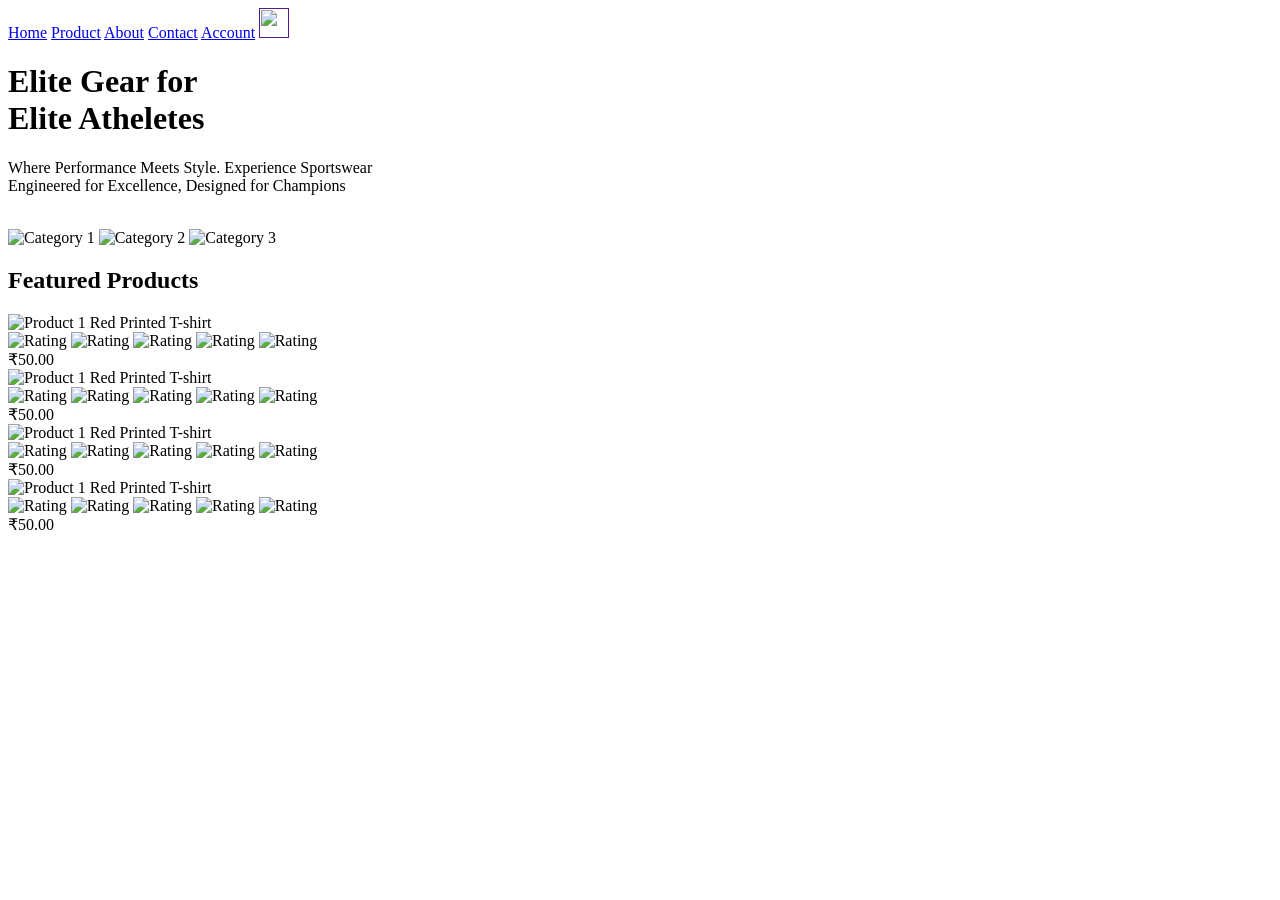
==== index.html @ 9053290d "Buid layout for e-commrece web" ====
<!doctype html>
<html lang="en">
  <head>
    <meta charset="UTF-8" />
    <meta name="viewport" content="width=device-width, initial-scale=1.0" />
    <title>Ecommerece Website</title>
    <link rel="stylesheet" href="styles.css" />
    <link rel="preconnect" href="https://fonts.googleapis.com" />
    <link rel="preconnect" href="https://fonts.gstatic.com" crossorigin />
    <link
      href="https://fonts.googleapis.com/css2?family=Roboto:ital,wght@0,100..900;1,100..900&display=swap"
      rel="stylesheet"
    />
  </head>
  <body>
    <!-- Header -->
     
    <div class="header">
      <div class="container">
        <div class="nav-bar">
          <a href="#home">Home</a>
          <a href="#product">Product</a>
          <a href="#about">About</a>
          <a href="#contact">Contact</a>
          <a href="account">Account</a>
          <a href="" ><img src="imgs/images/cart.png" width="30" height="30"/></a>
        </div>
        <div class="headerContent">
          <div class="headerContentItem">
            <h1>Elite Gear for <br />Elite Atheletes</h1>
            <p>
              Where Performance Meets Style. Experience Sportswear
              <br />Engineered for Excellence, Designed for Champions
            </p>
          </div>
          <div class="headerContentItem">
            <img src="imgs/images/image1.png" alt="" " srcset="" />
          </div>
        </div>
      </div>
    </div>

    <!-- Categories -->

     <div class="categories">
        <div class="category-item">
        <img src="\imgs\images\category-1.jpg" alt="Category 1" width="250px" height="auto"/>
        <img src="\imgs\images\category-2.jpg" alt="Category 2" width="250px" height="auto"/>
        <img src="\imgs\images\category-3.jpg" alt="Category 3" width="250px" height="auto"/>
        </div>
     </div>

     <!-- features products -->


      <div class="features-products">
       <h2>Featured Products</h2>

       <div class="customUnderlineContainer">

        <div class="customUnderline"></div>

       </div>

       <div class="productConatiner">

         <!-- Product items will be added here -->

         <div class="productCard">
            <img src="imgs/images/product-1.jpg" alt="Product 1" />

            <span class="product-title">Red Printed T-shirt</span>
            <div>
              <img src="imgs/images/star.png" alt="Rating" width="15" height="16"/>
              <img src="imgs/images/star.png" alt="Rating" width="15" height="16"/>
              <img src="imgs/images/star.png" alt="Rating" width="15" height="16"/>
              <img src="imgs/images/star.png" alt="Rating" width="15" height="16"/>
              <img src="imgs/images/emptystar.png" alt="Rating" width="15" height="16"/>
              
            
            </div>
            <span class="product-price">₹50.00</span>

            <!-- <img src="imgs/images/product-2.jpg" alt="Product 2" />

            <img src="imgs/images/product-3.jpg" alt="Product 3" />
         
             <img src="imgs/images/product-4.jpg" alt="Product 4" /> -->

          </div>


       

         <!-- Product items will be added here -->

         <div class="productCard">
            <img src="imgs/images/product-2.jpg" alt="Product 1" />

            <span class="product-title">Red Printed T-shirt</span>
            <div>
              <img src="imgs/images/star.png" alt="Rating" width="15" height="16"/>
              <img src="imgs/images/star.png" alt="Rating" width="15" height="16"/>
              <img src="imgs/images/star.png" alt="Rating" width="15" height="16"/>
              <img src="imgs/images/star.png" alt="Rating" width="15" height="16"/>
              <img src="imgs/images/emptystar.png" alt="Rating" width="15" height="16"/>
              
            
            </div>
            <span class="product-price">₹50.00</span>

            <!-- <img src="imgs/images/product-2.jpg" alt="Product 2" />

            <img src="imgs/images/product-3.jpg" alt="Product 3" />
         
             <img src="imgs/images/product-4.jpg" alt="Product 4" /> -->

          </div>

      
         <!-- Product items will be added here -->

         <div class="productCard">
            <img src="imgs/images/product-3.jpg" alt="Product 1" />

            <span class="product-title">Red Printed T-shirt</span>
            <div>
              <img src="imgs/images/star.png" alt="Rating" width="15" height="16"/>
              <img src="imgs/images/star.png" alt="Rating" width="15" height="16"/>
              <img src="imgs/images/star.png" alt="Rating" width="15" height="16"/>
              <img src="imgs/images/star.png" alt="Rating" width="15" height="16"/>
              <img src="imgs/images/emptystar.png" alt="Rating" width="15" height="16"/>
              
            
            </div>
            <span class="product-price">₹50.00</span>

            <!-- <img src="imgs/images/product-2.jpg" alt="Product 2" />

            <img src="imgs/images/product-3.jpg" alt="Product 3" />
         
             <img src="imgs/images/product-4.jpg" alt="Product 4" /> -->

          </div>

       

         <!-- Product items will be added here -->

         <div class="productCard">
            <img src="imgs/images/product-4.jpg" alt="Product 1" />

            <span class="product-title">Red Printed T-shirt</span>
            <div>
              <img src="imgs/images/star.png" alt="Rating" width="15" height="16"/>
              <img src="imgs/images/star.png" alt="Rating" width="15" height="16"/>
              <img src="imgs/images/star.png" alt="Rating" width="15" height="16"/>
              <img src="imgs/images/star.png" alt="Rating" width="15" height="16"/>
              <img src="imgs/images/emptystar.png" alt="Rating" width="15" height="16"/>
              
            
            </div>
            <span class="product-price">₹50.00</span>

            <!-- <img src="imgs/images/product-2.jpg" alt="Product 2" />

            <img src="imgs/images/product-3.jpg" alt="Product 3" />
         
             <img src="imgs/images/product-4.jpg" alt="Product 4" /> -->

          </div>

       </div>
      </div>
  </body>
</html>
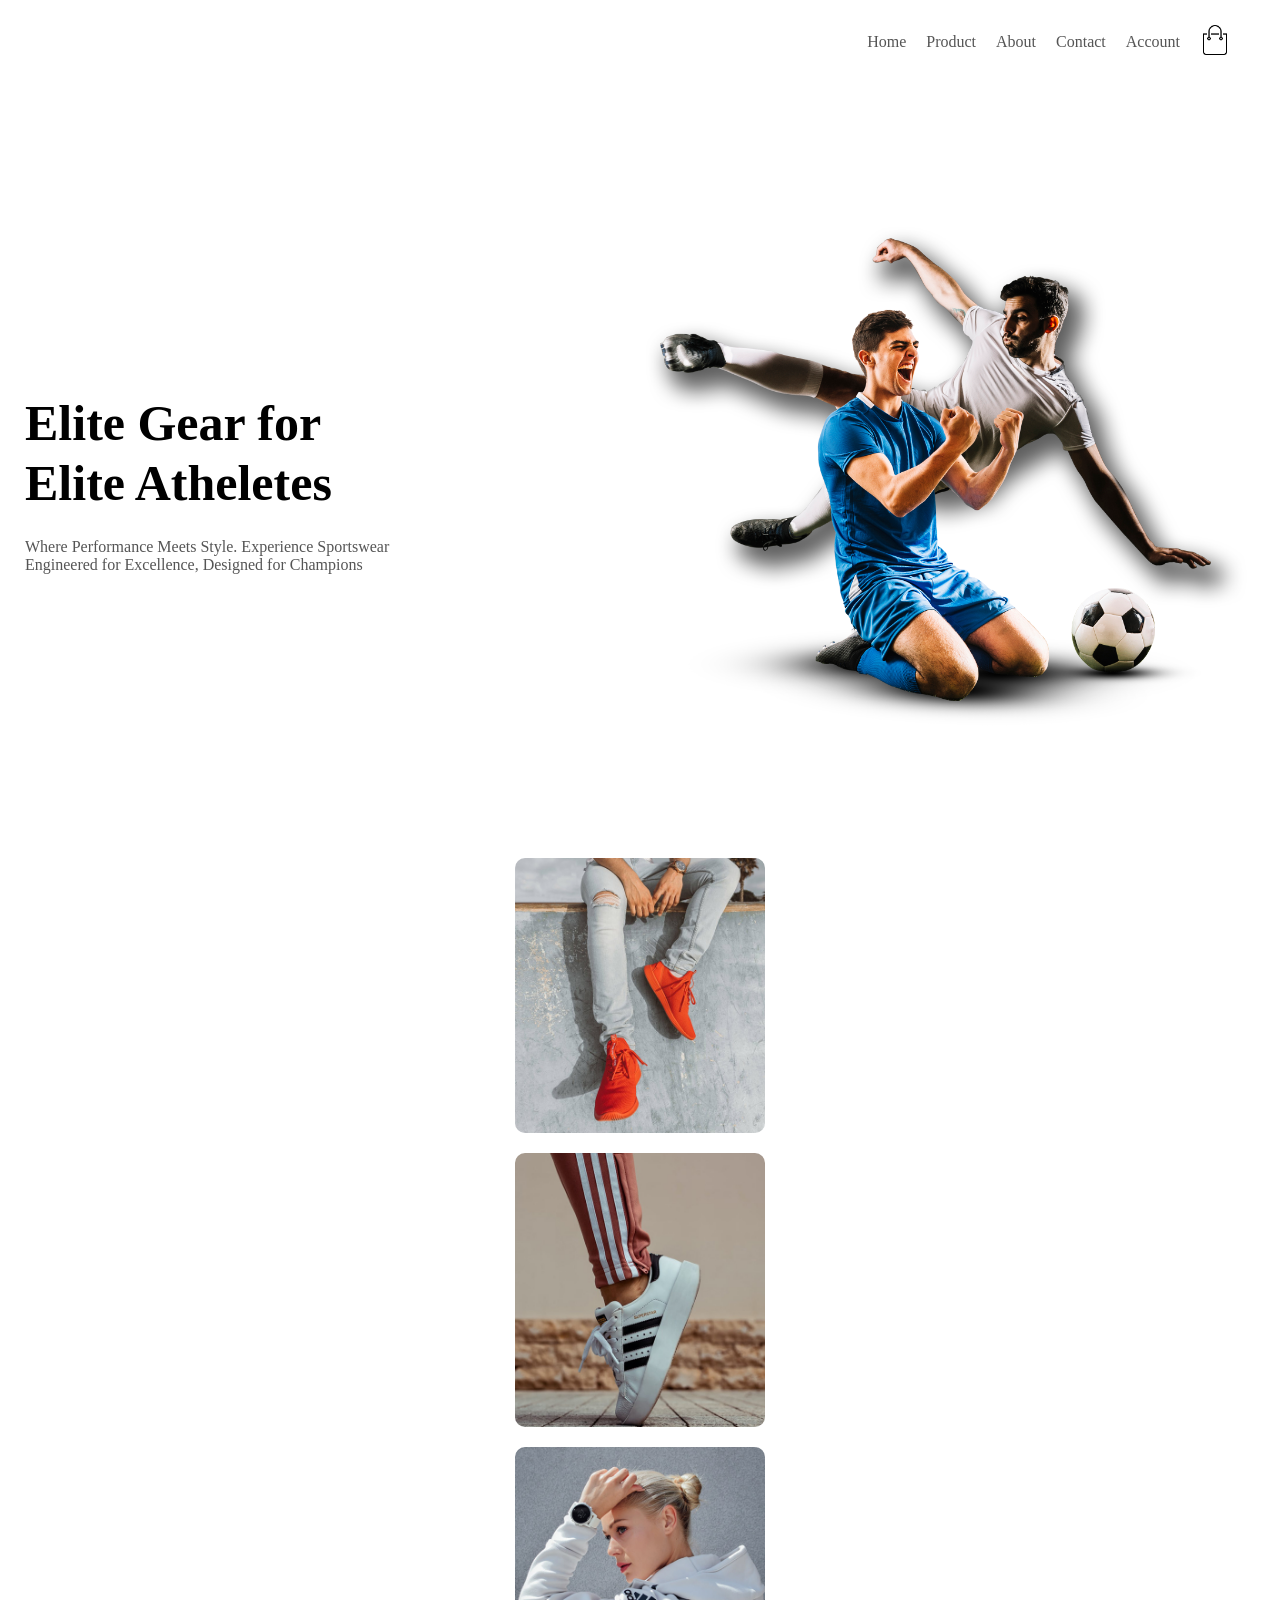
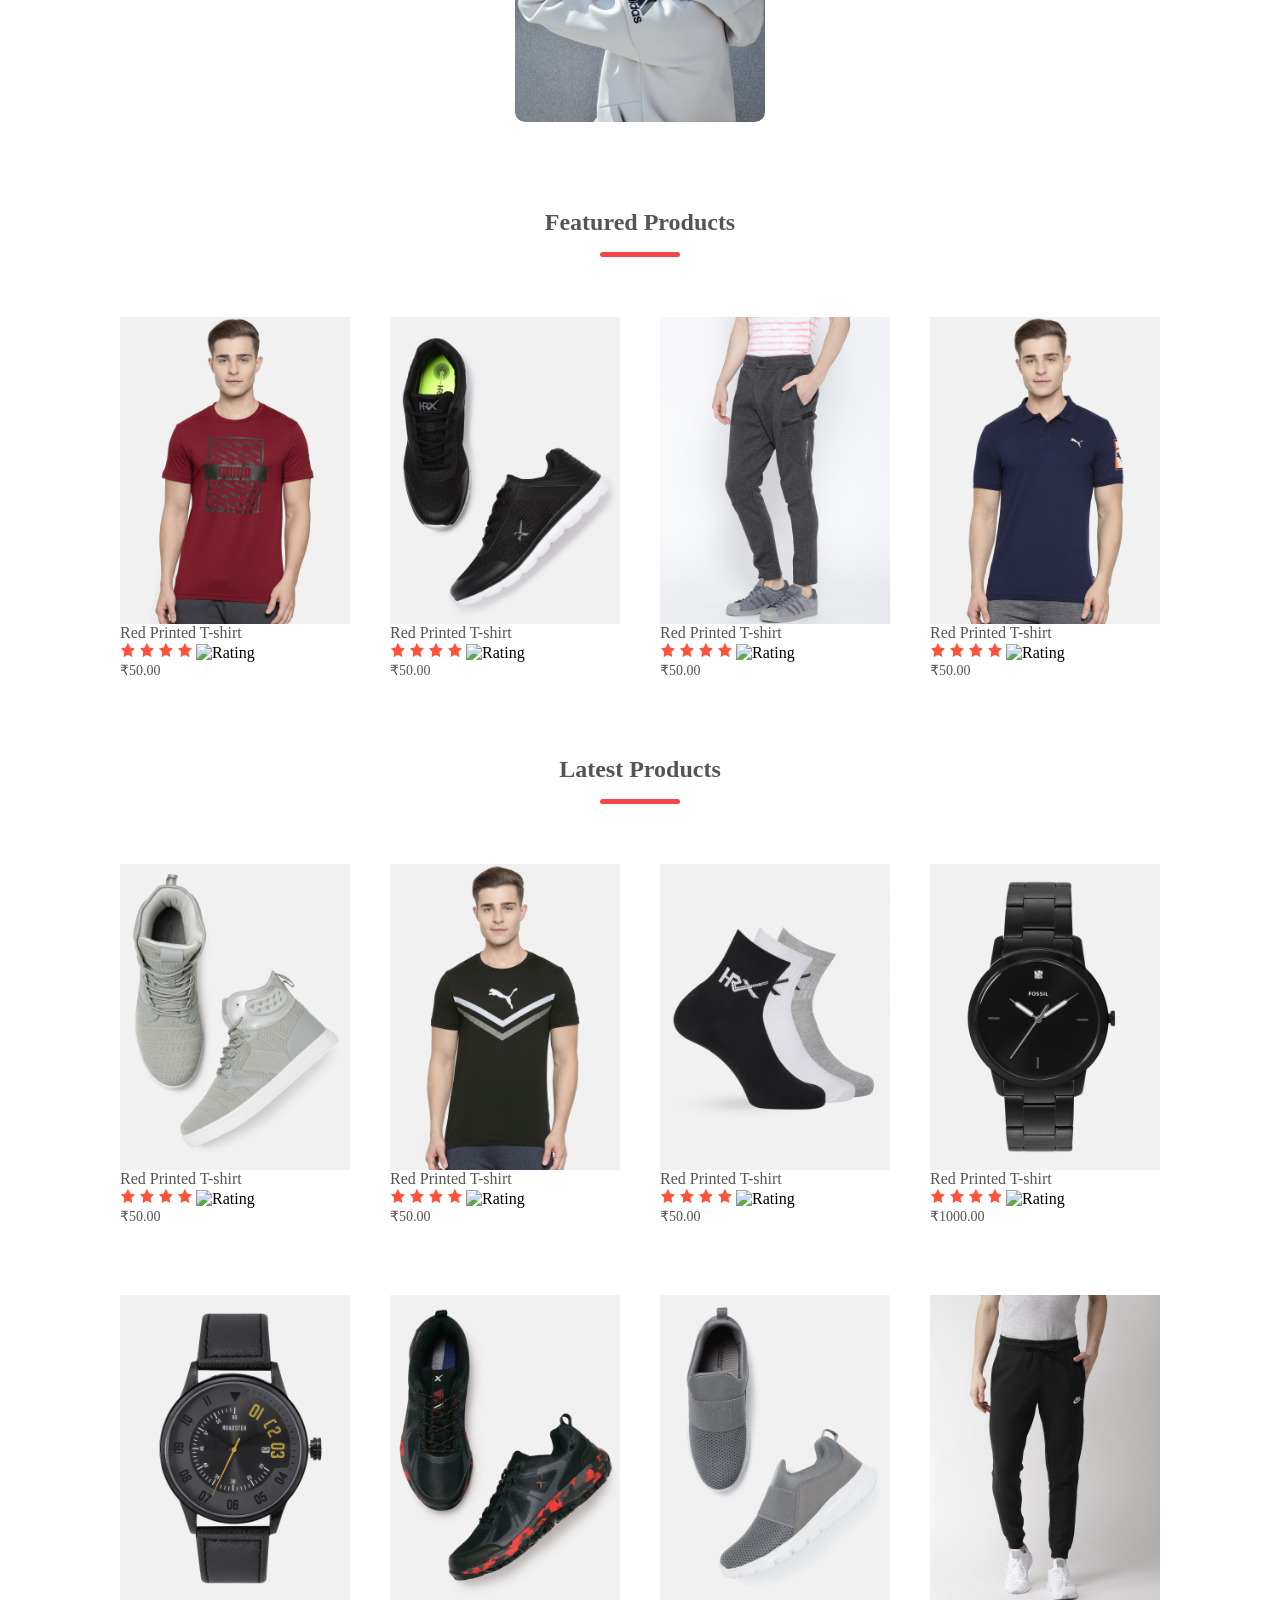
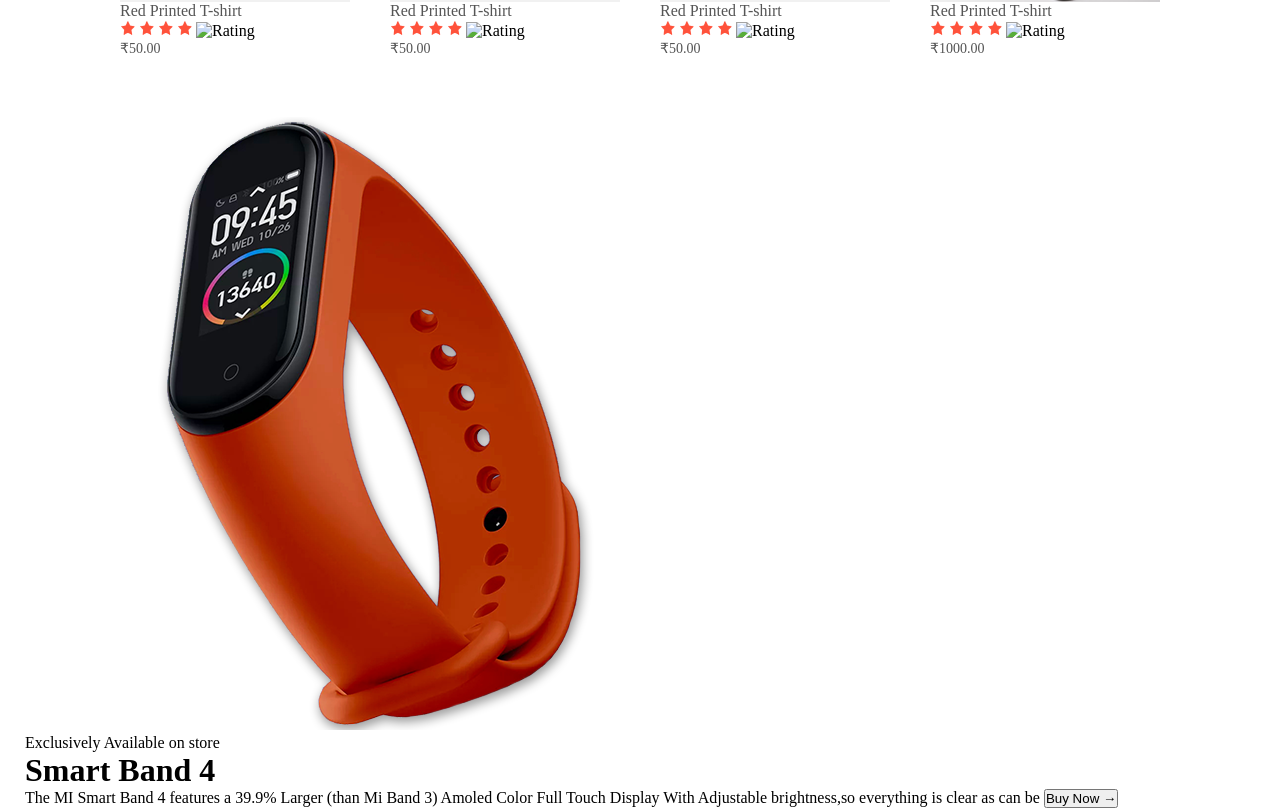
==== commit d10f038f: "made structure of watch banner using html" ====
--- a/index.html
+++ b/index.html
@@ -43,7 +43,7 @@
     <!-- Categories -->
 
      <div class="categories">
-        <div class="category-item">
+        <div class="categories-item">
         <img src="\imgs\images\category-1.jpg" alt="Category 1" width="250px" height="auto"/>
         <img src="\imgs\images\category-2.jpg" alt="Category 2" width="250px" height="auto"/>
         <img src="\imgs\images\category-3.jpg" alt="Category 3" width="250px" height="auto"/>
@@ -172,5 +172,223 @@
 
        </div>
       </div>
+
+      <!-- Latest Products -->
+
+      <div class="features-products">
+       <h2>Latest  Products</h2>
+
+       <div class="customUnderlineContainer">
+
+        <div class="customUnderline"></div>
+
+       </div>
+
+       <div class="productConatiner">
+
+        
+        <div class="productCard">
+            <img src="imgs/images/product-5.jpg" alt="Product 1" />
+
+            <span class="product-title">Red Printed T-shirt</span>
+            <div>
+              <img src="imgs/images/star.png" alt="Rating" width="15" height="16"/>
+              <img src="imgs/images/star.png" alt="Rating" width="15" height="16"/>
+              <img src="imgs/images/star.png" alt="Rating" width="15" height="16"/>
+              <img src="imgs/images/star.png" alt="Rating" width="15" height="16"/>
+              <img src="imgs/images/emptystar.png" alt="Rating" width="15" height="16"/>
+              
+            
+            </div>
+            <span class="product-price">₹50.00</span>
+
+            <!-- <img src="imgs/images/product-2.jpg" alt="Product 2" />
+
+            <img src="imgs/images/product-3.jpg" alt="Product 3" />
+         
+             <img src="imgs/images/product-4.jpg" alt="Product 4" /> -->
+
+          </div>
+
+        <div class="productCard">
+            <img src="imgs/images/product-6.jpg" alt="Product 1" />
+
+            <span class="product-title">Red Printed T-shirt</span>
+            <div>
+              <img src="imgs/images/star.png" alt="Rating" width="15" height="16"/>
+              <img src="imgs/images/star.png" alt="Rating" width="15" height="16"/>
+              <img src="imgs/images/star.png" alt="Rating" width="15" height="16"/>
+              <img src="imgs/images/star.png" alt="Rating" width="15" height="16"/>
+              <img src="imgs/images/emptystar.png" alt="Rating" width="15" height="16"/>
+              
+            
+            </div>
+            <span class="product-price">₹50.00</span>
+
+            <!-- <img src="imgs/images/product-2.jpg" alt="Product 2" />
+
+            <img src="imgs/images/product-3.jpg" alt="Product 3" />
+         
+             <img src="imgs/images/product-4.jpg" alt="Product 4" /> -->
+
+          </div>
+
+        <div class="productCard">
+            <img src="imgs/images/product-7.jpg" alt="Product 1" />
+
+            <span class="product-title">Red Printed T-shirt</span>
+            <div>
+              <img src="imgs/images/star.png" alt="Rating" width="15" height="16"/>
+              <img src="imgs/images/star.png" alt="Rating" width="15" height="16"/>
+              <img src="imgs/images/star.png" alt="Rating" width="15" height="16"/>
+              <img src="imgs/images/star.png" alt="Rating" width="15" height="16"/>
+              <img src="imgs/images/emptystar.png" alt="Rating" width="15" height="16"/>
+              
+            
+            </div>
+            <span class="product-price">₹50.00</span>
+
+            <!-- <img src="imgs/images/product-2.jpg" alt="Product 2" />
+
+            <img src="imgs/images/product-3.jpg" alt="Product 3" />
+         
+             <img src="imgs/images/product-4.jpg" alt="Product 4" /> -->
+
+          </div>
+
+         <div class="productCard">
+            <img src="imgs/images/product-8.jpg" alt="Product 1" />
+
+            <span class="product-title">Red Printed T-shirt</span>
+            <div>
+              <img src="imgs/images/star.png" alt="Rating" width="15" height="16"/>
+              <img src="imgs/images/star.png" alt="Rating" width="15" height="16"/>
+              <img src="imgs/images/star.png" alt="Rating" width="15" height="16"/>
+              <img src="imgs/images/star.png" alt="Rating" width="15" height="16"/>
+              <img src="imgs/images/emptystar.png" alt="Rating" width="15" height="16"/>
+              
+            
+            </div>
+            <span class="product-price">₹1000.00</span>
+
+            <!-- <img src="imgs/images/product-2.jpg" alt="Product 2" />
+
+            <img src="imgs/images/product-3.jpg" alt="Product 3" />
+         
+             <img src="imgs/images/product-4.jpg" alt="Product 4" /> -->
+
+          </div>
+
+        <div class="productCard">
+            <img src="imgs/images/product-9.jpg" alt="Product 1" />
+
+            <span class="product-title">Red Printed T-shirt</span>
+            <div>
+              <img src="imgs/images/star.png" alt="Rating" width="15" height="16"/>
+              <img src="imgs/images/star.png" alt="Rating" width="15" height="16"/>
+              <img src="imgs/images/star.png" alt="Rating" width="15" height="16"/>
+              <img src="imgs/images/star.png" alt="Rating" width="15" height="16"/>
+              <img src="imgs/images/emptystar.png" alt="Rating" width="15" height="16"/>
+              
+            
+            </div>
+            <span class="product-price">₹50.00</span>
+
+            <!-- <img src="imgs/images/product-2.jpg" alt="Product 2" />
+
+            <img src="imgs/images/product-3.jpg" alt="Product 3" />
+         
+             <img src="imgs/images/product-4.jpg" alt="Product 4" /> -->
+
+          </div>
+
+        <div class="productCard">
+            <img src="imgs/images/product-10.jpg" alt="Product 1" />
+
+            <span class="product-title">Red Printed T-shirt</span>
+            <div>
+              <img src="imgs/images/star.png" alt="Rating" width="15" height="16"/>
+              <img src="imgs/images/star.png" alt="Rating" width="15" height="16"/>
+              <img src="imgs/images/star.png" alt="Rating" width="15" height="16"/>
+              <img src="imgs/images/star.png" alt="Rating" width="15" height="16"/>
+              <img src="imgs/images/emptystar.png" alt="Rating" width="15" height="16"/>
+              
+            
+            </div>
+            <span class="product-price">₹50.00</span>
+
+            <!-- <img src="imgs/images/product-2.jpg" alt="Product 2" />
+
+            <img src="imgs/images/product-3.jpg" alt="Product 3" />
+         
+             <img src="imgs/images/product-4.jpg" alt="Product 4" /> -->
+
+          </div>
+
+        <div class="productCard">
+            <img src="imgs/images/product-11.jpg" alt="Product 1" />
+
+            <span class="product-title">Red Printed T-shirt</span>
+            <div>
+              <img src="imgs/images/star.png" alt="Rating" width="15" height="16"/>
+              <img src="imgs/images/star.png" alt="Rating" width="15" height="16"/>
+              <img src="imgs/images/star.png" alt="Rating" width="15" height="16"/>
+              <img src="imgs/images/star.png" alt="Rating" width="15" height="16"/>
+              <img src="imgs/images/emptystar.png" alt="Rating" width="15" height="16"/>
+              
+            
+            </div>
+            <span class="product-price">₹50.00</span>
+
+            <!-- <img src="imgs/images/product-2.jpg" alt="Product 2" />
+
+            <img src="imgs/images/product-3.jpg" alt="Product 3" />
+         
+             <img src="imgs/images/product-4.jpg" alt="Product 4" /> -->
+
+          </div>
+
+         <div class="productCard">
+            <img src="imgs/images/product-12.jpg" alt="Product 1" />
+
+            <span class="product-title">Red Printed T-shirt</span>
+            <div>
+              <img src="imgs/images/star.png" alt="Rating" width="15" height="16"/>
+              <img src="imgs/images/star.png" alt="Rating" width="15" height="16"/>
+              <img src="imgs/images/star.png" alt="Rating" width="15" height="16"/>
+              <img src="imgs/images/star.png" alt="Rating" width="15" height="16"/>
+              <img src="imgs/images/emptystar.png" alt="Rating" width="15" height="16"/>
+              
+            
+            </div>
+            <span class="product-price">₹1000.00</span>
+
+            <!-- <img src="imgs/images/product-2.jpg" alt="Product 2" />
+
+            <img src="imgs/images/product-3.jpg" alt="Product 3" />
+         
+             <img src="imgs/images/product-4.jpg" alt="Product 4" /> -->
+
+          </div>
+
+       </div>
+      </div>
+
+      <!-- Smart watch stuff -->
+      <div class="smart-watch-banner">
+        <div class="container">
+          <div class="smart-watch-image-container">
+            <img 
+            src="imgs/images/exclusive.png"
+             alt="Smart Watch" />
+          </div>
+          <div class="smart-watch-banner-content">
+            <span class="smart-watch-title">Exclusively Available on store</span>
+            <h1 class="smart-watch-subTitle"> Smart Band 4</h1>
+            <span class="smart-watch-description">The MI Smart Band 4 features a 39.9% Larger (than Mi Band 3) Amoled Color Full Touch Display With Adjustable brightness,so everything is clear as can be </span>
+            <button class="buyNowButton">Buy Now &rarr;</button>
+          </div>
+        </div>
+      </div>
   </body>
 </html>
--- a/styles.css
+++ b/styles.css
@@ -0,0 +1,144 @@
+* {
+  margin: 0;
+  padding: 0;
+}
+
+.header {
+  background-color: rgba(255, 255, 255, 0.8);
+}
+
+.container {
+  max-width: 1300px;
+  padding: 0px 25px;
+}
+
+.nav-bar {
+  display: flex;
+  align-items: center;
+  padding: 25px;
+  justify-content: flex-end;
+  gap: 20px;
+
+  a {
+    color: #555;
+    text-decoration: none;
+  }
+}
+.headerContent {
+  margin-top: 70px;
+  display: flex;
+  align-items: center;
+}
+
+.headerContentItem {
+  flex: 1;
+  h1 {
+    font-size: 50px;
+    line-height: 60px;
+    margin: 25px 0px;
+  }
+  p {
+    color: #555;
+  }
+  img {
+    width: 100%;
+    padding: 50px 0px;
+  }
+}
+/* Categories */
+.categories {
+
+  margin: 70px 0px;
+
+  .categories-item {
+
+    display: flex;
+     justify-content: center;
+      align-items: center;
+      gap: 20px;
+      flex-wrap: wrap;
+       max-width: 1080px;
+    flex-direction: column;
+     align-items: center;
+     margin: auto;
+    
+    
+  }
+
+  .categories-item img {
+
+    width: 250px;
+    height: auto;
+    border-radius: 10px;
+
+    /* width:32%;
+    height: auto; */
+    /* flex-basis: 20%;
+    min-width: 32%; */
+  }
+  @media (max-width: 768px) {
+    .categories .container img {
+      flex-basis: 100%;
+      min-width: 100%;
+    }
+  }
+}
+
+/* styling Features */
+.features-products {
+  max-width: 1080px;
+  margin: auto;
+  padding: 0px 25px;
+  display: flex;
+  flex-direction: column;
+
+  h2 {
+    color: #555;
+    line-height: 60px;
+
+    text-align: center;
+  }
+  .customUnderlineContainer {
+    margin-bottom: 50px;
+    display: flex;
+    justify-content: center;
+  }
+  .customUnderline {
+    width: 80px;
+    height: 5px;
+    background-color: #f34646;
+    border-radius: 5px;
+  }
+}
+
+.productConatiner {
+  display: flex;
+  flex-wrap: wrap;
+  justify-content: space-around;
+
+  .productCard {
+    display: flex;
+    flex-direction: column;
+    min-width: 200px;
+    padding: 10px;
+    margin-bottom: 50px;
+    flex-basis: calc(25% - 20px);
+    cursor: pointer;
+    box-sizing: border-box;
+    transition: transform 0.3s ease-in-out;
+  }
+  .product-title{
+    color: #555;
+
+  }
+  .product-price{
+    color: #555;
+    font-size: 14px;
+   
+  }
+  .productCard:hover {
+    transform: translate(-5px);
+   
+
+  }
+}
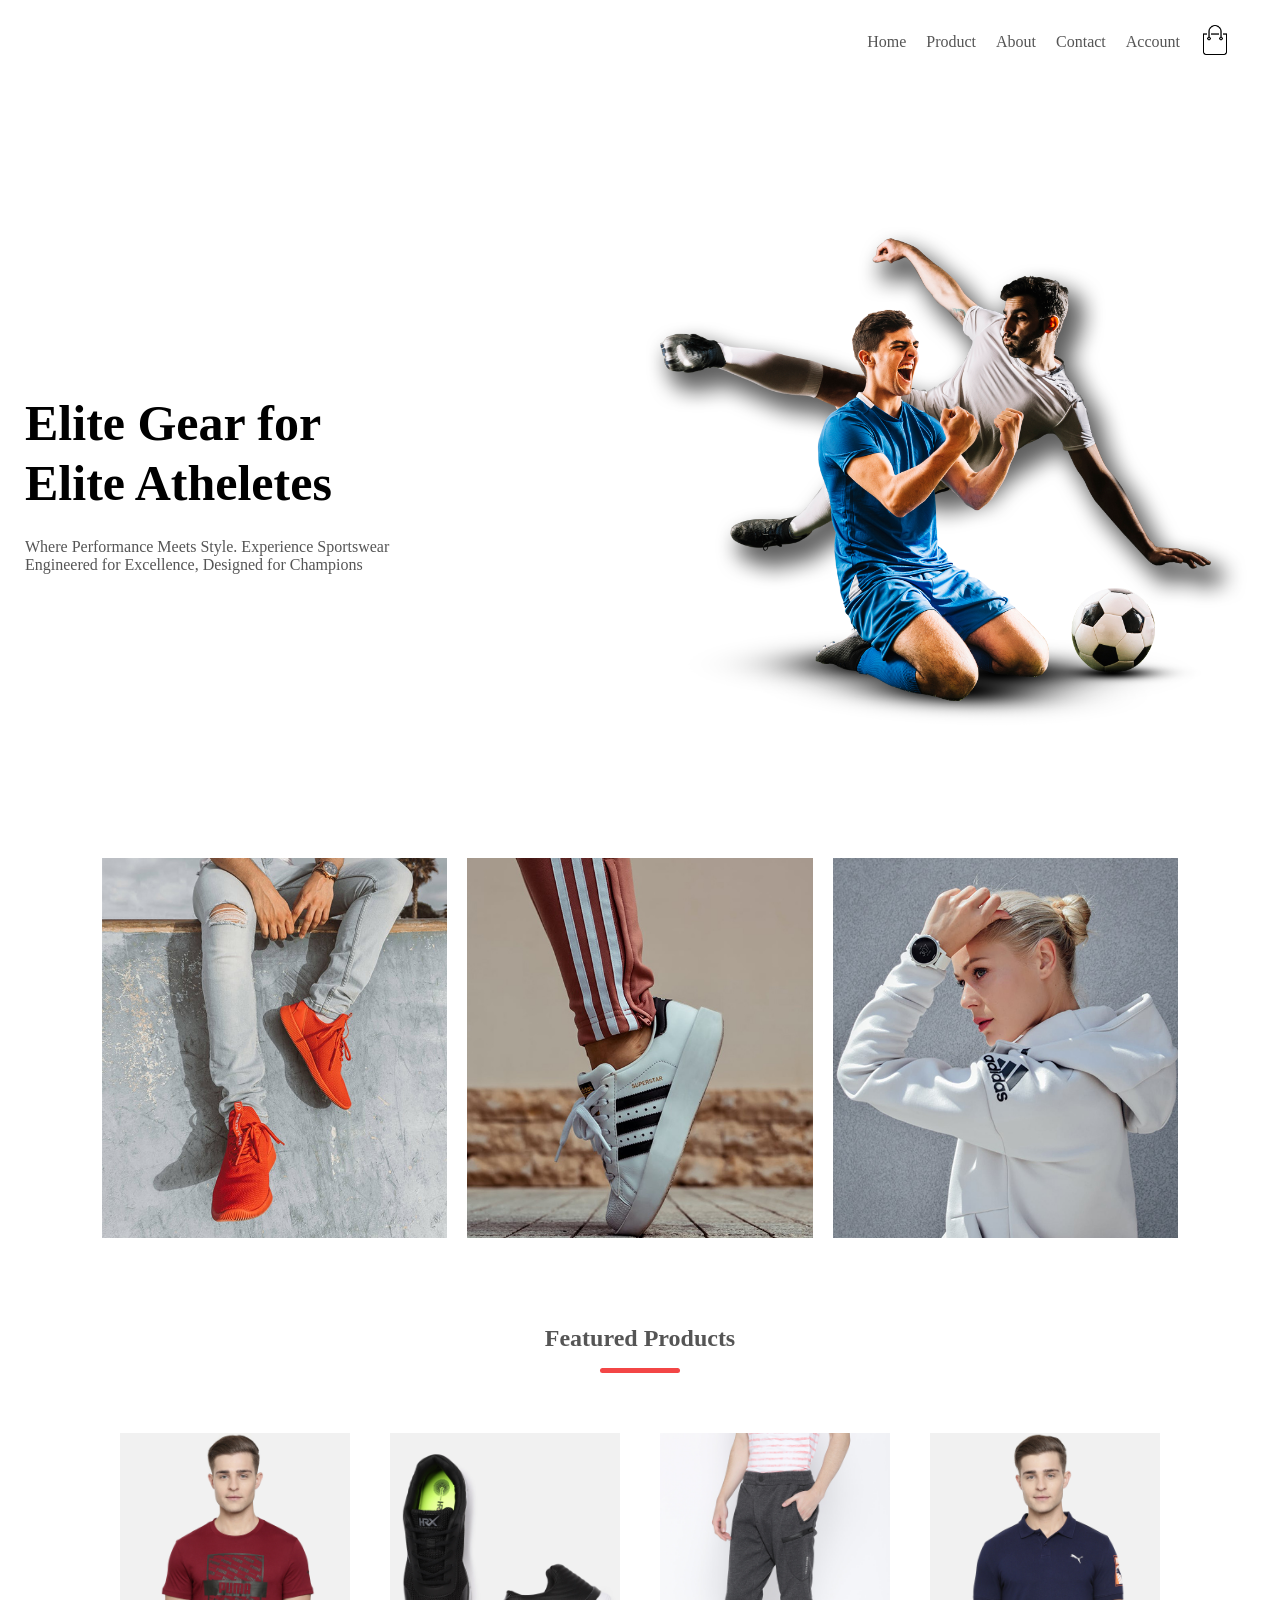
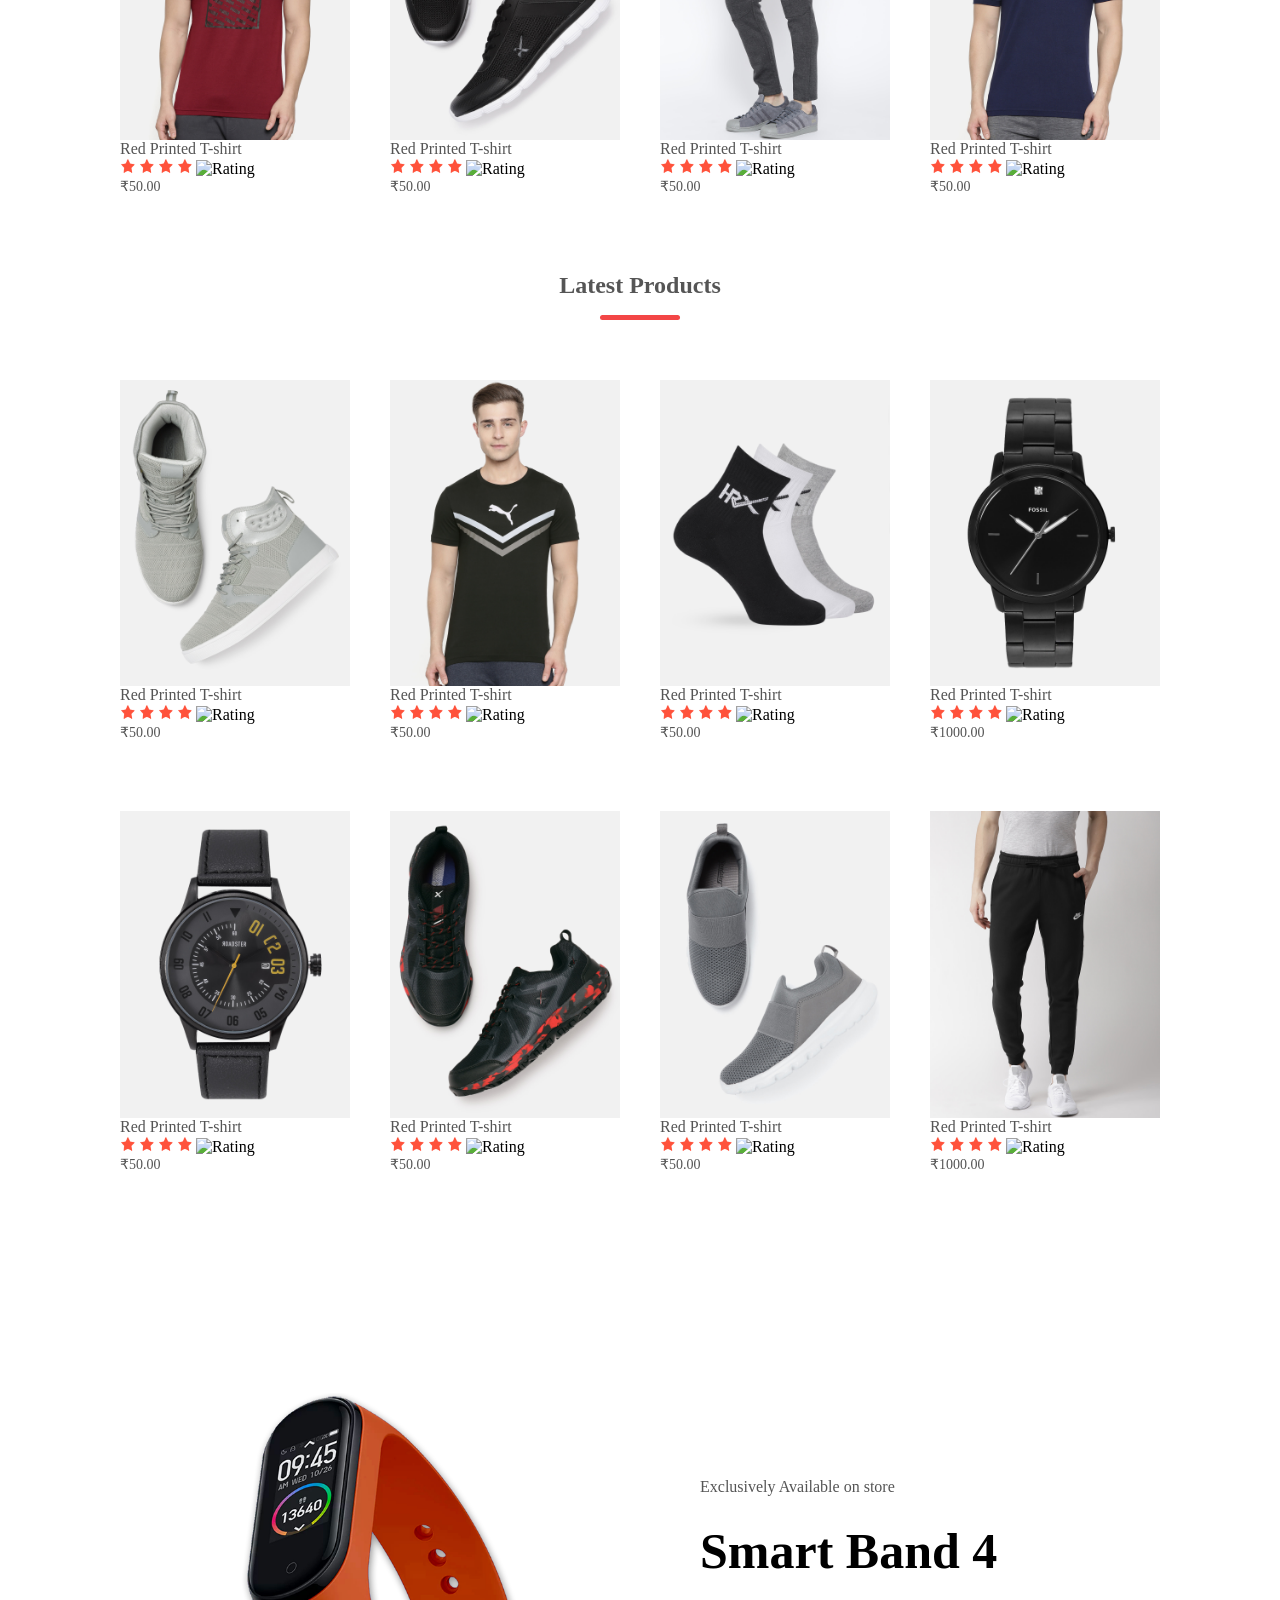
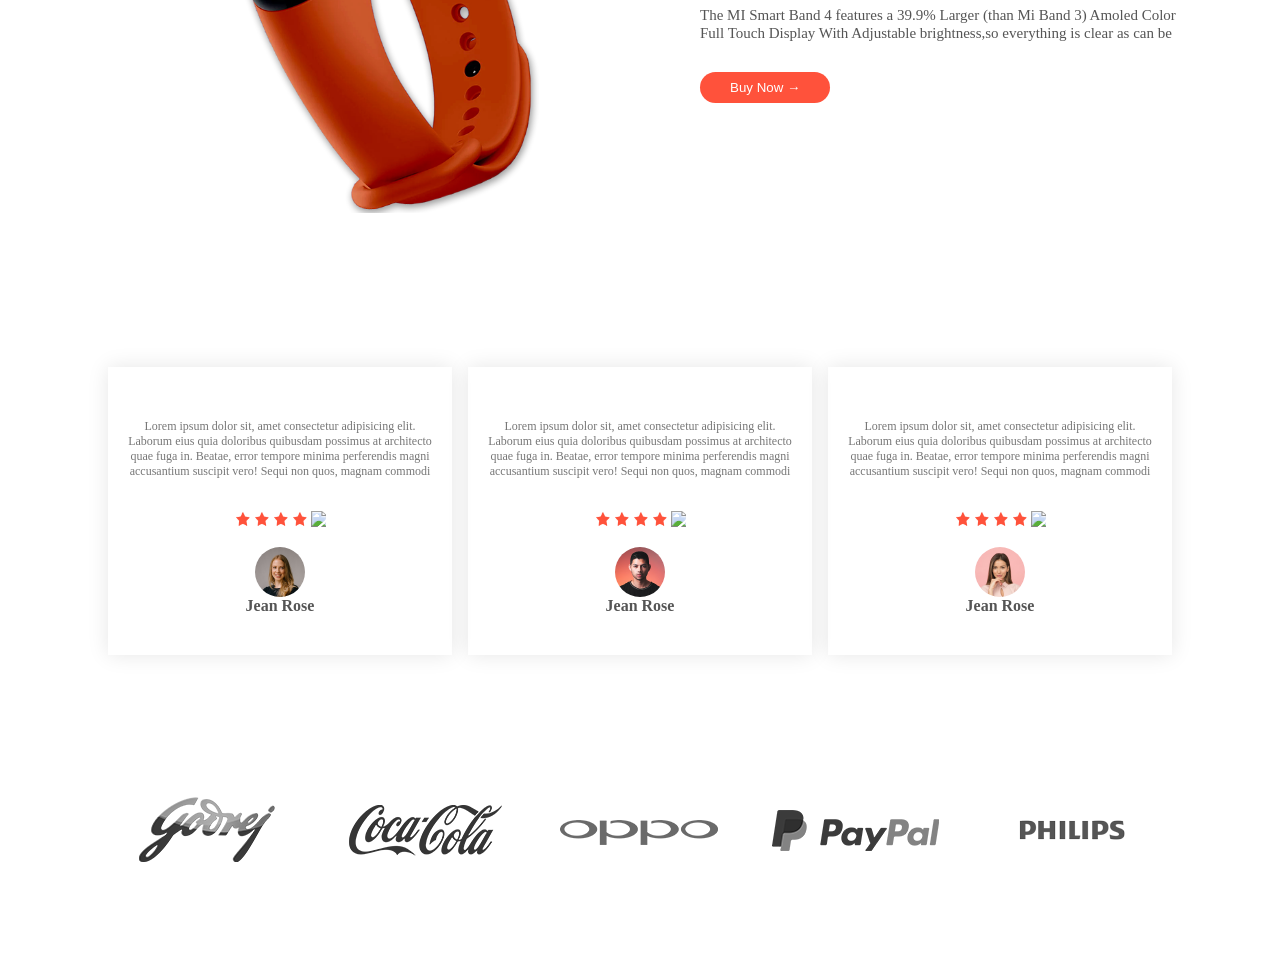
==== commit 9c866b45: "buid testimonial side ui and branding ui" ====
--- a/index.html
+++ b/index.html
@@ -1,40 +1,40 @@
 <!doctype html>
 <html lang="en">
-  <head>
-    <meta charset="UTF-8" />
-    <meta name="viewport" content="width=device-width, initial-scale=1.0" />
-    <title>Ecommerece Website</title>
-    <link rel="stylesheet" href="styles.css" />
-    <link rel="preconnect" href="https://fonts.googleapis.com" />
-    <link rel="preconnect" href="https://fonts.gstatic.com" crossorigin />
-    <link
-      href="https://fonts.googleapis.com/css2?family=Roboto:ital,wght@0,100..900;1,100..900&display=swap"
-      rel="stylesheet"
-    />
-  </head>
-  <body>
-    <!-- Header -->
-     
-    <div class="header">
-      <div class="container">
-        <div class="nav-bar">
-          <a href="#home">Home</a>
-          <a href="#product">Product</a>
-          <a href="#about">About</a>
-          <a href="#contact">Contact</a>
-          <a href="account">Account</a>
-          <a href="" ><img src="imgs/images/cart.png" width="30" height="30"/></a>
-        </div>
-        <div class="headerContent">
-          <div class="headerContentItem">
-            <h1>Elite Gear for <br />Elite Atheletes</h1>
-            <p>
-              Where Performance Meets Style. Experience Sportswear
-              <br />Engineered for Excellence, Designed for Champions
-            </p>
-          </div>
-          <div class="headerContentItem">
-            <img src="imgs/images/image1.png" alt="" " srcset="" />
+
+<head>
+  <meta charset="UTF-8" />
+  <meta name="viewport" content="width=device-width, initial-scale=1.0" />
+  <title>Ecommerece Website</title>
+  <link rel="stylesheet" href="styles.css" />
+  <link rel="preconnect" href="https://fonts.googleapis.com" />
+  <link rel="preconnect" href="https://fonts.gstatic.com" crossorigin />
+  <link href="https://fonts.googleapis.com/css2?family=Roboto:ital,wght@0,100..900;1,100..900&display=swap"
+    rel="stylesheet" />
+</head>
+
+<body>
+  <!-- Header -->
+
+  <div class="header">
+    <div class="container">
+      <div class="nav-bar">
+        <a href="#home">Home</a>
+        <a href="#product">Product</a>
+        <a href="#about">About</a>
+        <a href="#contact">Contact</a>
+        <a href="account">Account</a>
+        <a href=""><img src="imgs/images/cart.png" width="30" height="30" /></a>
+      </div>
+      <div class="headerContent">
+        <div class="headerContentItem">
+          <h1>Elite Gear for <br />Elite Atheletes</h1>
+          <p>
+            Where Performance Meets Style. Experience Sportswear
+            <br />Engineered for Excellence, Designed for Champions
+          </p>
+        </div>
+        <div class="headerContentItem">
+          <img src="imgs/images/image1.png" alt="" " srcset="" />
           </div>
         </div>
       </div>
@@ -42,353 +42,424 @@
 
     <!-- Categories -->
 
-     <div class="categories">
-        <div class="categories-item">
-        <img src="\imgs\images\category-1.jpg" alt="Category 1" width="250px" height="auto"/>
-        <img src="\imgs\images\category-2.jpg" alt="Category 2" width="250px" height="auto"/>
-        <img src="\imgs\images\category-3.jpg" alt="Category 3" width="250px" height="auto"/>
-        </div>
-     </div>
-
-     <!-- features products -->
-
-
-      <div class="features-products">
-       <h2>Featured Products</h2>
-
-       <div class="customUnderlineContainer">
-
-        <div class="customUnderline"></div>
-
-       </div>
-
-       <div class="productConatiner">
-
-         <!-- Product items will be added here -->
-
-         <div class="productCard">
-            <img src="imgs/images/product-1.jpg" alt="Product 1" />
-
-            <span class="product-title">Red Printed T-shirt</span>
-            <div>
-              <img src="imgs/images/star.png" alt="Rating" width="15" height="16"/>
-              <img src="imgs/images/star.png" alt="Rating" width="15" height="16"/>
-              <img src="imgs/images/star.png" alt="Rating" width="15" height="16"/>
-              <img src="imgs/images/star.png" alt="Rating" width="15" height="16"/>
-              <img src="imgs/images/emptystar.png" alt="Rating" width="15" height="16"/>
-              
-            
-            </div>
-            <span class="product-price">₹50.00</span>
-
-            <!-- <img src="imgs/images/product-2.jpg" alt="Product 2" />
-
-            <img src="imgs/images/product-3.jpg" alt="Product 3" />
-         
-             <img src="imgs/images/product-4.jpg" alt="Product 4" /> -->
-
-          </div>
-
-
-       
-
-         <!-- Product items will be added here -->
-
-         <div class="productCard">
-            <img src="imgs/images/product-2.jpg" alt="Product 1" />
-
-            <span class="product-title">Red Printed T-shirt</span>
-            <div>
-              <img src="imgs/images/star.png" alt="Rating" width="15" height="16"/>
-              <img src="imgs/images/star.png" alt="Rating" width="15" height="16"/>
-              <img src="imgs/images/star.png" alt="Rating" width="15" height="16"/>
-              <img src="imgs/images/star.png" alt="Rating" width="15" height="16"/>
-              <img src="imgs/images/emptystar.png" alt="Rating" width="15" height="16"/>
-              
-            
-            </div>
-            <span class="product-price">₹50.00</span>
-
-            <!-- <img src="imgs/images/product-2.jpg" alt="Product 2" />
-
-            <img src="imgs/images/product-3.jpg" alt="Product 3" />
-         
-             <img src="imgs/images/product-4.jpg" alt="Product 4" /> -->
-
-          </div>
-
-      
-         <!-- Product items will be added here -->
-
-         <div class="productCard">
-            <img src="imgs/images/product-3.jpg" alt="Product 1" />
-
-            <span class="product-title">Red Printed T-shirt</span>
-            <div>
-              <img src="imgs/images/star.png" alt="Rating" width="15" height="16"/>
-              <img src="imgs/images/star.png" alt="Rating" width="15" height="16"/>
-              <img src="imgs/images/star.png" alt="Rating" width="15" height="16"/>
-              <img src="imgs/images/star.png" alt="Rating" width="15" height="16"/>
-              <img src="imgs/images/emptystar.png" alt="Rating" width="15" height="16"/>
-              
-            
-            </div>
-            <span class="product-price">₹50.00</span>
-
-            <!-- <img src="imgs/images/product-2.jpg" alt="Product 2" />
-
-            <img src="imgs/images/product-3.jpg" alt="Product 3" />
-         
-             <img src="imgs/images/product-4.jpg" alt="Product 4" /> -->
-
-          </div>
-
-       
-
-         <!-- Product items will be added here -->
-
-         <div class="productCard">
-            <img src="imgs/images/product-4.jpg" alt="Product 1" />
-
-            <span class="product-title">Red Printed T-shirt</span>
-            <div>
-              <img src="imgs/images/star.png" alt="Rating" width="15" height="16"/>
-              <img src="imgs/images/star.png" alt="Rating" width="15" height="16"/>
-              <img src="imgs/images/star.png" alt="Rating" width="15" height="16"/>
-              <img src="imgs/images/star.png" alt="Rating" width="15" height="16"/>
-              <img src="imgs/images/emptystar.png" alt="Rating" width="15" height="16"/>
-              
-            
-            </div>
-            <span class="product-price">₹50.00</span>
-
-            <!-- <img src="imgs/images/product-2.jpg" alt="Product 2" />
-
-            <img src="imgs/images/product-3.jpg" alt="Product 3" />
-         
-             <img src="imgs/images/product-4.jpg" alt="Product 4" /> -->
-
-          </div>
-
-       </div>
-      </div>
-
-      <!-- Latest Products -->
-
-      <div class="features-products">
-       <h2>Latest  Products</h2>
-
-       <div class="customUnderlineContainer">
-
-        <div class="customUnderline"></div>
-
-       </div>
-
-       <div class="productConatiner">
-
+     <div class=" categories">
+          <div class="categories-item">
+            <img src="\imgs\images\category-1.jpg" alt="Category 1" width="250px" height="auto" />
+            <img src="\imgs\images\category-2.jpg" alt="Category 2" width="250px" height="auto" />
+            <img src="\imgs\images\category-3.jpg" alt="Category 3" width="250px" height="auto" />
+          </div>
+        </div>
+
+        <!-- features products -->
+
+
+        <div class="features-products">
+          <h2>Featured Products</h2>
+
+          <div class="customUnderlineContainer">
+
+            <div class="customUnderline"></div>
+
+        </div>
+
+          <div class="productConatiner">
+
+            <!-- Product items will be added here -->
+
+            <div class="productCard">
+              <img src="imgs/images/product-1.jpg" alt="Product 1" />
+
+              <span class="product-title">Red Printed T-shirt</span>
+              <div>
+                <img src="imgs/images/star.png" alt="Rating" width="15" height="16" />
+                <img src="imgs/images/star.png" alt="Rating" width="15" height="16" />
+                <img src="imgs/images/star.png" alt="Rating" width="15" height="16" />
+                <img src="imgs/images/star.png" alt="Rating" width="15" height="16" />
+                <img src="imgs/images/emptystar.png" alt="Rating" width="15" height="16" />
+
+
+              </div>
+              <span class="product-price">₹50.00</span>
+
+              <!-- <img src="imgs/images/product-2.jpg" alt="Product 2" />
+
+            <img src="imgs/images/product-3.jpg" alt="Product 3" />
+         
+             <img src="imgs/images/product-4.jpg" alt="Product 4" /> -->
+
+            </div>
+
+
+
+
+            <!-- Product items will be added here -->
+
+            <div class="productCard">
+              <img src="imgs/images/product-2.jpg" alt="Product 1" />
+
+              <span class="product-title">Red Printed T-shirt</span>
+              <div>
+                <img src="imgs/images/star.png" alt="Rating" width="15" height="16" />
+                <img src="imgs/images/star.png" alt="Rating" width="15" height="16" />
+                <img src="imgs/images/star.png" alt="Rating" width="15" height="16" />
+                <img src="imgs/images/star.png" alt="Rating" width="15" height="16" />
+                <img src="imgs/images/emptystar.png" alt="Rating" width="15" height="16" />
+
+
+              </div>
+              <span class="product-price">₹50.00</span>
+
+              <!-- <img src="imgs/images/product-2.jpg" alt="Product 2" />
+
+            <img src="imgs/images/product-3.jpg" alt="Product 3" />
+         
+             <img src="imgs/images/product-4.jpg" alt="Product 4" /> -->
+
+            </div>
+
+
+            <!-- Product items will be added here -->
+
+            <div class="productCard">
+              <img src="imgs/images/product-3.jpg" alt="Product 1" />
+
+              <span class="product-title">Red Printed T-shirt</span>
+              <div>
+                <img src="imgs/images/star.png" alt="Rating" width="15" height="16" />
+                <img src="imgs/images/star.png" alt="Rating" width="15" height="16" />
+                <img src="imgs/images/star.png" alt="Rating" width="15" height="16" />
+                <img src="imgs/images/star.png" alt="Rating" width="15" height="16" />
+                <img src="imgs/images/emptystar.png" alt="Rating" width="15" height="16" />
+
+
+              </div>
+              <span class="product-price">₹50.00</span>
+
+              <!-- <img src="imgs/images/product-2.jpg" alt="Product 2" />
+
+            <img src="imgs/images/product-3.jpg" alt="Product 3" />
+         
+             <img src="imgs/images/product-4.jpg" alt="Product 4" /> -->
+
+            </div>
+
+
+
+            <!-- Product items will be added here -->
+
+            <div class="productCard">
+              <img src="imgs/images/product-4.jpg" alt="Product 1" />
+
+              <span class="product-title">Red Printed T-shirt</span>
+              <div>
+                <img src="imgs/images/star.png" alt="Rating" width="15" height="16" />
+                <img src="imgs/images/star.png" alt="Rating" width="15" height="16" />
+                <img src="imgs/images/star.png" alt="Rating" width="15" height="16" />
+                <img src="imgs/images/star.png" alt="Rating" width="15" height="16" />
+                <img src="imgs/images/emptystar.png" alt="Rating" width="15" height="16" />
+
+
+              </div>
+              <span class="product-price">₹50.00</span>
+
+              <!-- <img src="imgs/images/product-2.jpg" alt="Product 2" />
+
+            <img src="imgs/images/product-3.jpg" alt="Product 3" />
+         
+             <img src="imgs/images/product-4.jpg" alt="Product 4" /> -->
+
+            </div>
+
+          </div>
+        </div>
         
-        <div class="productCard">
-            <img src="imgs/images/product-5.jpg" alt="Product 1" />
-
-            <span class="product-title">Red Printed T-shirt</span>
-            <div>
-              <img src="imgs/images/star.png" alt="Rating" width="15" height="16"/>
-              <img src="imgs/images/star.png" alt="Rating" width="15" height="16"/>
-              <img src="imgs/images/star.png" alt="Rating" width="15" height="16"/>
-              <img src="imgs/images/star.png" alt="Rating" width="15" height="16"/>
-              <img src="imgs/images/emptystar.png" alt="Rating" width="15" height="16"/>
-              
-            
-            </div>
-            <span class="product-price">₹50.00</span>
-
-            <!-- <img src="imgs/images/product-2.jpg" alt="Product 2" />
-
-            <img src="imgs/images/product-3.jpg" alt="Product 3" />
-         
-             <img src="imgs/images/product-4.jpg" alt="Product 4" /> -->
-
-          </div>
-
-        <div class="productCard">
-            <img src="imgs/images/product-6.jpg" alt="Product 1" />
-
-            <span class="product-title">Red Printed T-shirt</span>
-            <div>
-              <img src="imgs/images/star.png" alt="Rating" width="15" height="16"/>
-              <img src="imgs/images/star.png" alt="Rating" width="15" height="16"/>
-              <img src="imgs/images/star.png" alt="Rating" width="15" height="16"/>
-              <img src="imgs/images/star.png" alt="Rating" width="15" height="16"/>
-              <img src="imgs/images/emptystar.png" alt="Rating" width="15" height="16"/>
-              
-            
-            </div>
-            <span class="product-price">₹50.00</span>
-
-            <!-- <img src="imgs/images/product-2.jpg" alt="Product 2" />
-
-            <img src="imgs/images/product-3.jpg" alt="Product 3" />
-         
-             <img src="imgs/images/product-4.jpg" alt="Product 4" /> -->
-
-          </div>
-
-        <div class="productCard">
-            <img src="imgs/images/product-7.jpg" alt="Product 1" />
-
-            <span class="product-title">Red Printed T-shirt</span>
-            <div>
-              <img src="imgs/images/star.png" alt="Rating" width="15" height="16"/>
-              <img src="imgs/images/star.png" alt="Rating" width="15" height="16"/>
-              <img src="imgs/images/star.png" alt="Rating" width="15" height="16"/>
-              <img src="imgs/images/star.png" alt="Rating" width="15" height="16"/>
-              <img src="imgs/images/emptystar.png" alt="Rating" width="15" height="16"/>
-              
-            
-            </div>
-            <span class="product-price">₹50.00</span>
-
-            <!-- <img src="imgs/images/product-2.jpg" alt="Product 2" />
-
-            <img src="imgs/images/product-3.jpg" alt="Product 3" />
-         
-             <img src="imgs/images/product-4.jpg" alt="Product 4" /> -->
-
-          </div>
-
-         <div class="productCard">
-            <img src="imgs/images/product-8.jpg" alt="Product 1" />
-
-            <span class="product-title">Red Printed T-shirt</span>
-            <div>
-              <img src="imgs/images/star.png" alt="Rating" width="15" height="16"/>
-              <img src="imgs/images/star.png" alt="Rating" width="15" height="16"/>
-              <img src="imgs/images/star.png" alt="Rating" width="15" height="16"/>
-              <img src="imgs/images/star.png" alt="Rating" width="15" height="16"/>
-              <img src="imgs/images/emptystar.png" alt="Rating" width="15" height="16"/>
-              
-            
-            </div>
-            <span class="product-price">₹1000.00</span>
-
-            <!-- <img src="imgs/images/product-2.jpg" alt="Product 2" />
-
-            <img src="imgs/images/product-3.jpg" alt="Product 3" />
-         
-             <img src="imgs/images/product-4.jpg" alt="Product 4" /> -->
-
-          </div>
-
-        <div class="productCard">
-            <img src="imgs/images/product-9.jpg" alt="Product 1" />
-
-            <span class="product-title">Red Printed T-shirt</span>
-            <div>
-              <img src="imgs/images/star.png" alt="Rating" width="15" height="16"/>
-              <img src="imgs/images/star.png" alt="Rating" width="15" height="16"/>
-              <img src="imgs/images/star.png" alt="Rating" width="15" height="16"/>
-              <img src="imgs/images/star.png" alt="Rating" width="15" height="16"/>
-              <img src="imgs/images/emptystar.png" alt="Rating" width="15" height="16"/>
-              
-            
-            </div>
-            <span class="product-price">₹50.00</span>
-
-            <!-- <img src="imgs/images/product-2.jpg" alt="Product 2" />
-
-            <img src="imgs/images/product-3.jpg" alt="Product 3" />
-         
-             <img src="imgs/images/product-4.jpg" alt="Product 4" /> -->
-
-          </div>
-
-        <div class="productCard">
-            <img src="imgs/images/product-10.jpg" alt="Product 1" />
-
-            <span class="product-title">Red Printed T-shirt</span>
-            <div>
-              <img src="imgs/images/star.png" alt="Rating" width="15" height="16"/>
-              <img src="imgs/images/star.png" alt="Rating" width="15" height="16"/>
-              <img src="imgs/images/star.png" alt="Rating" width="15" height="16"/>
-              <img src="imgs/images/star.png" alt="Rating" width="15" height="16"/>
-              <img src="imgs/images/emptystar.png" alt="Rating" width="15" height="16"/>
-              
-            
-            </div>
-            <span class="product-price">₹50.00</span>
-
-            <!-- <img src="imgs/images/product-2.jpg" alt="Product 2" />
-
-            <img src="imgs/images/product-3.jpg" alt="Product 3" />
-         
-             <img src="imgs/images/product-4.jpg" alt="Product 4" /> -->
-
-          </div>
-
-        <div class="productCard">
-            <img src="imgs/images/product-11.jpg" alt="Product 1" />
-
-            <span class="product-title">Red Printed T-shirt</span>
-            <div>
-              <img src="imgs/images/star.png" alt="Rating" width="15" height="16"/>
-              <img src="imgs/images/star.png" alt="Rating" width="15" height="16"/>
-              <img src="imgs/images/star.png" alt="Rating" width="15" height="16"/>
-              <img src="imgs/images/star.png" alt="Rating" width="15" height="16"/>
-              <img src="imgs/images/emptystar.png" alt="Rating" width="15" height="16"/>
-              
-            
-            </div>
-            <span class="product-price">₹50.00</span>
-
-            <!-- <img src="imgs/images/product-2.jpg" alt="Product 2" />
-
-            <img src="imgs/images/product-3.jpg" alt="Product 3" />
-         
-             <img src="imgs/images/product-4.jpg" alt="Product 4" /> -->
-
-          </div>
-
-         <div class="productCard">
-            <img src="imgs/images/product-12.jpg" alt="Product 1" />
-
-            <span class="product-title">Red Printed T-shirt</span>
-            <div>
-              <img src="imgs/images/star.png" alt="Rating" width="15" height="16"/>
-              <img src="imgs/images/star.png" alt="Rating" width="15" height="16"/>
-              <img src="imgs/images/star.png" alt="Rating" width="15" height="16"/>
-              <img src="imgs/images/star.png" alt="Rating" width="15" height="16"/>
-              <img src="imgs/images/emptystar.png" alt="Rating" width="15" height="16"/>
-              
-            
-            </div>
-            <span class="product-price">₹1000.00</span>
-
-            <!-- <img src="imgs/images/product-2.jpg" alt="Product 2" />
-
-            <img src="imgs/images/product-3.jpg" alt="Product 3" />
-         
-             <img src="imgs/images/product-4.jpg" alt="Product 4" /> -->
-
-          </div>
-
-       </div>
-      </div>
-
-      <!-- Smart watch stuff -->
-      <div class="smart-watch-banner">
-        <div class="container">
-          <div class="smart-watch-image-container">
-            <img 
-            src="imgs/images/exclusive.png"
-             alt="Smart Watch" />
-          </div>
-          <div class="smart-watch-banner-content">
-            <span class="smart-watch-title">Exclusively Available on store</span>
-            <h1 class="smart-watch-subTitle"> Smart Band 4</h1>
-            <span class="smart-watch-description">The MI Smart Band 4 features a 39.9% Larger (than Mi Band 3) Amoled Color Full Touch Display With Adjustable brightness,so everything is clear as can be </span>
-            <button class="buyNowButton">Buy Now &rarr;</button>
-          </div>
-        </div>
-      </div>
-  </body>
-</html>
+
+        <!-- Latest Products -->
+
+        <div class="features-products">
+          <h2>Latest Products</h2>
+
+          <div class="customUnderlineContainer">
+
+            <div class="customUnderline"></div>
+
+          </div>
+
+          <div class="productConatiner">
+
+
+            <div class="productCard">
+              <img src="imgs/images/product-5.jpg" alt="Product 1" />
+
+              <span class="product-title">Red Printed T-shirt</span>
+              <div>
+                <img src="imgs/images/star.png" alt="Rating" width="15" height="16" />
+                <img src="imgs/images/star.png" alt="Rating" width="15" height="16" />
+                <img src="imgs/images/star.png" alt="Rating" width="15" height="16" />
+                <img src="imgs/images/star.png" alt="Rating" width="15" height="16" />
+                <img src="imgs/images/emptystar.png" alt="Rating" width="15" height="16" />
+
+
+              </div>
+              <span class="product-price">₹50.00</span>
+
+              <!-- <img src="imgs/images/product-2.jpg" alt="Product 2" />
+
+            <img src="imgs/images/product-3.jpg" alt="Product 3" />
+         
+             <img src="imgs/images/product-4.jpg" alt="Product 4" /> -->
+
+            </div>
+
+            <div class="productCard">
+              <img src="imgs/images/product-6.jpg" alt="Product 1" />
+
+              <span class="product-title">Red Printed T-shirt</span>
+              <div>
+                <img src="imgs/images/star.png" alt="Rating" width="15" height="16" />
+                <img src="imgs/images/star.png" alt="Rating" width="15" height="16" />
+                <img src="imgs/images/star.png" alt="Rating" width="15" height="16" />
+                <img src="imgs/images/star.png" alt="Rating" width="15" height="16" />
+                <img src="imgs/images/emptystar.png" alt="Rating" width="15" height="16" />
+
+
+              </div>
+              <span class="product-price">₹50.00</span>
+
+              <!-- <img src="imgs/images/product-2.jpg" alt="Product 2" />
+
+            <img src="imgs/images/product-3.jpg" alt="Product 3" />
+         
+             <img src="imgs/images/product-4.jpg" alt="Product 4" /> -->
+
+            </div>
+
+            <div class="productCard">
+              <img src="imgs/images/product-7.jpg" alt="Product 1" />
+
+              <span class="product-title">Red Printed T-shirt</span>
+              <div>
+                <img src="imgs/images/star.png" alt="Rating" width="15" height="16" />
+                <img src="imgs/images/star.png" alt="Rating" width="15" height="16" />
+                <img src="imgs/images/star.png" alt="Rating" width="15" height="16" />
+                <img src="imgs/images/star.png" alt="Rating" width="15" height="16" />
+                <img src="imgs/images/emptystar.png" alt="Rating" width="15" height="16" />
+
+
+              </div>
+              <span class="product-price">₹50.00</span>
+
+              <!-- <img src="imgs/images/product-2.jpg" alt="Product 2" />
+
+            <img src="imgs/images/product-3.jpg" alt="Product 3" />
+         
+             <img src="imgs/images/product-4.jpg" alt="Product 4" /> -->
+
+            </div>
+
+            <div class="productCard">
+              <img src="imgs/images/product-8.jpg" alt="Product 1" />
+
+              <span class="product-title">Red Printed T-shirt</span>
+              <div>
+                <img src="imgs/images/star.png" alt="Rating" width="15" height="16" />
+                <img src="imgs/images/star.png" alt="Rating" width="15" height="16" />
+                <img src="imgs/images/star.png" alt="Rating" width="15" height="16" />
+                <img src="imgs/images/star.png" alt="Rating" width="15" height="16" />
+                <img src="imgs/images/emptystar.png" alt="Rating" width="15" height="16" />
+
+
+              </div>
+              <span class="product-price">₹1000.00</span>
+
+              <!-- <img src="imgs/images/product-2.jpg" alt="Product 2" />
+
+            <img src="imgs/images/product-3.jpg" alt="Product 3" />
+         
+             <img src="imgs/images/product-4.jpg" alt="Product 4" /> -->
+
+            </div>
+
+            <div class="productCard">
+              <img src="imgs/images/product-9.jpg" alt="Product 1" />
+
+              <span class="product-title">Red Printed T-shirt</span>
+              <div>
+                <img src="imgs/images/star.png" alt="Rating" width="15" height="16" />
+                <img src="imgs/images/star.png" alt="Rating" width="15" height="16" />
+                <img src="imgs/images/star.png" alt="Rating" width="15" height="16" />
+                <img src="imgs/images/star.png" alt="Rating" width="15" height="16" />
+                <img src="imgs/images/emptystar.png" alt="Rating" width="15" height="16" />
+
+
+              </div>
+              <span class="product-price">₹50.00</span>
+
+              <!-- <img src="imgs/images/product-2.jpg" alt="Product 2" />
+
+            <img src="imgs/images/product-3.jpg" alt="Product 3" />
+         
+             <img src="imgs/images/product-4.jpg" alt="Product 4" /> -->
+
+            </div>
+
+            <div class="productCard">
+              <img src="imgs/images/product-10.jpg" alt="Product 1" />
+
+              <span class="product-title">Red Printed T-shirt</span>
+              <div>
+                <img src="imgs/images/star.png" alt="Rating" width="15" height="16" />
+                <img src="imgs/images/star.png" alt="Rating" width="15" height="16" />
+                <img src="imgs/images/star.png" alt="Rating" width="15" height="16" />
+                <img src="imgs/images/star.png" alt="Rating" width="15" height="16" />
+                <img src="imgs/images/emptystar.png" alt="Rating" width="15" height="16" />
+
+
+              </div>
+              <span class="product-price">₹50.00</span>
+
+              <!-- <img src="imgs/images/product-2.jpg" alt="Product 2" />
+
+            <img src="imgs/images/product-3.jpg" alt="Product 3" />
+         
+             <img src="imgs/images/product-4.jpg" alt="Product 4" /> -->
+
+            </div>
+
+            <div class="productCard">
+              <img src="imgs/images/product-11.jpg" alt="Product 1" />
+
+              <span class="product-title">Red Printed T-shirt</span>
+              <div>
+                <img src="imgs/images/star.png" alt="Rating" width="15" height="16" />
+                <img src="imgs/images/star.png" alt="Rating" width="15" height="16" />
+                <img src="imgs/images/star.png" alt="Rating" width="15" height="16" />
+                <img src="imgs/images/star.png" alt="Rating" width="15" height="16" />
+                <img src="imgs/images/emptystar.png" alt="Rating" width="15" height="16" />
+
+
+              </div>
+              <span class="product-price">₹50.00</span>
+
+              <!-- <img src="imgs/images/product-2.jpg" alt="Product 2" />
+
+            <img src="imgs/images/product-3.jpg" alt="Product 3" />
+         
+             <img src="imgs/images/product-4.jpg" alt="Product 4" /> -->
+
+            </div>
+
+            <div class="productCard">
+              <img src="imgs/images/product-12.jpg" alt="Product 1" />
+
+              <span class="product-title">Red Printed T-shirt</span>
+              <div>
+                <img src="imgs/images/star.png" alt="Rating" width="15" height="16" />
+                <img src="imgs/images/star.png" alt="Rating" width="15" height="16" />
+                <img src="imgs/images/star.png" alt="Rating" width="15" height="16" />
+                <img src="imgs/images/star.png" alt="Rating" width="15" height="16" />
+                <img src="imgs/images/emptystar.png" alt="Rating" width="15" height="16" />
+
+
+              </div>
+              <span class="product-price">₹1000.00</span>
+
+              <!-- <img src="imgs/images/product-2.jpg" alt="Product 2" />
+
+            <img src="imgs/images/product-3.jpg" alt="Product 3" />
+         
+             <img src="imgs/images/product-4.jpg" alt="Product 4" /> -->
+
+            </div>
+
+          </div>
+        </div>
+
+        <!-- Smart watch stuff -->
+        <div class="smart-watch-banner">
+          <div class="container">
+            <div class="smart-watch-image-container">
+              <img src="imgs/images/exclusive.png" alt="Smart Watch" />
+            </div>
+            <div class="smart-watch-banner-content">
+              <span class="smart-watch-title">Exclusively Available on store</span>
+              <h1 class="smart-watch-subTitle"> Smart Band 4</h1>
+              <span class="smart-watch-description">The MI Smart Band 4 features a 39.9% Larger (than Mi Band 3) Amoled
+                Color Full Touch Display With Adjustable brightness,so everything is clear as can be </span>
+              <button class="buyNowButton">Buy Now &rarr;</button>
+            </div>
+          </div>
+        </div>
+
+        <!-- testimonial section -->
+
+        <div class="testimonialParentContainer">
+          <div class="testimonialInnerContainer">
+            <div class="testimonialCard">
+              <p class="testimonialContent">Lorem ipsum dolor sit, amet consectetur adipisicing elit. Laborum eius quia
+                doloribus quibusdam possimus at architecto quae fuga in. Beatae, error tempore minima perferendis magni
+                accusantium suscipit vero! Sequi non quos, magnam commodi </p>
+
+                <div class="rating">
+                      <img src="imgs/images/star.png" alt="Rating" width="15" height="16" />
+                <img src="imgs/images/star.png" alt="Rating" width="15" height="16" />
+                <img src="imgs/images/star.png" alt="Rating" width="15" height="16" />
+                <img src="imgs/images/star.png" alt="Rating" width="15" height="16" />
+                <img src="imgs/images/emptystar.png" alt="Rating" width="15" height="16" />
+
+                </div>
+                <img src="imgs/images/user-1.png" class="userImage" alt="user-1">
+                <h3>Jean Rose</h3>
+            </div>
+
+             <div class="testimonialCard">
+              <p class="testimonialContent">Lorem ipsum dolor sit, amet consectetur adipisicing elit. Laborum eius quia
+                doloribus quibusdam possimus at architecto quae fuga in. Beatae, error tempore minima perferendis magni
+                accusantium suscipit vero! Sequi non quos, magnam commodi </p>
+
+                <div class="rating">
+                      <img src="imgs/images/star.png" alt="Rating" width="15" height="16" />
+                <img src="imgs/images/star.png" alt="Rating" width="15" height="16" />
+                <img src="imgs/images/star.png" alt="Rating" width="15" height="16" />
+                <img src="imgs/images/star.png" alt="Rating" width="15" height="16" />
+                <img src="imgs/images/emptystar.png" alt="Rating" width="15" height="16" />
+
+                </div>
+                <img src="imgs/images/user-2.png" class="userImage" alt="user-1">
+                <h3>Jean Rose</h3>
+            </div>
+
+             <div class="testimonialCard">
+              <p class="testimonialContent">Lorem ipsum dolor sit, amet consectetur adipisicing elit. Laborum eius quia
+                doloribus quibusdam possimus at architecto quae fuga in. Beatae, error tempore minima perferendis magni
+                accusantium suscipit vero! Sequi non quos, magnam commodi </p>
+
+                <div class="rating">
+                      <img src="imgs/images/star.png" alt="Rating" width="15" height="16" />
+                <img src="imgs/images/star.png" alt="Rating" width="15" height="16" />
+                <img src="imgs/images/star.png" alt="Rating" width="15" height="16" />
+                <img src="imgs/images/star.png" alt="Rating" width="15" height="16" />
+                <img src="imgs/images/emptystar.png" alt="Rating" width="15" height="16" />
+
+                </div>
+                <img src="imgs/images/user-3.png" class="userImage" alt="user-1">
+                <h3>Jean Rose</h3>
+            </div>
+
+          </div>
+        </div>
+
+        <!-- Branding with companies -->
+
+        <div class="brandingContainer">
+          <div class="brandingInnerContainer">
+            <img src="imgs/images/logo-godrej.png" alt="godrej">
+            <img src="imgs/images/logo-coca-cola.png" alt="coco-cola">
+            <img src="imgs/images/logo-oppo.png" alt="oppo">
+            <img src="imgs/images/logo-paypal.png" alt="paypal">
+            <img src="imgs/images/logo-philips.png" alt="philips">
+          </div>
+        </div>
+</body>
+
+</html>
--- a/styles.css
+++ b/styles.css
@@ -24,6 +24,7 @@
     text-decoration: none;
   }
 }
+
 .headerContent {
   margin-top: 70px;
   display: flex;
@@ -32,19 +33,23 @@
 
 .headerContentItem {
   flex: 1;
+
   h1 {
     font-size: 50px;
     line-height: 60px;
     margin: 25px 0px;
   }
+
   p {
     color: #555;
   }
+
   img {
     width: 100%;
     padding: 50px 0px;
   }
 }
+
 /* Categories */
 .categories {
 
@@ -53,29 +58,35 @@
   .categories-item {
 
     display: flex;
-     justify-content: center;
-      align-items: center;
-      gap: 20px;
-      flex-wrap: wrap;
-       max-width: 1080px;
-    flex-direction: column;
-     align-items: center;
-     margin: auto;
-    
-    
+    justify-content: center;
+    align-items: center;
+    gap: 20px;
+    flex-wrap: wrap;
+    max-width: 1080px;
+
+    /* changing the flex direction to row for larger screens */
+
+    flex-direction: row;
+    align-items: center;
+    margin: auto;
+
+
   }
 
   .categories-item img {
 
-    width: 250px;
+    /* width: 250px;
     height: auto;
-    border-radius: 10px;
+    border-radius: 10px; */
 
     /* width:32%;
     height: auto; */
-    /* flex-basis: 20%;
-    min-width: 32%; */
-  }
+
+
+    flex-basis: 20%;
+    min-width: 32%;
+  }
+
   @media (max-width: 768px) {
     .categories .container img {
       flex-basis: 100%;
@@ -98,11 +109,13 @@
 
     text-align: center;
   }
+
   .customUnderlineContainer {
     margin-bottom: 50px;
     display: flex;
     justify-content: center;
   }
+
   .customUnderline {
     width: 80px;
     height: 5px;
@@ -127,18 +140,161 @@
     box-sizing: border-box;
     transition: transform 0.3s ease-in-out;
   }
-  .product-title{
-    color: #555;
-
-  }
-  .product-price{
+
+  .product-title {
+    color: #555;
+
+  }
+
+  .product-price {
     color: #555;
     font-size: 14px;
-   
-  }
+
+  }
+
   .productCard:hover {
     transform: translate(-5px);
-   
-
-  }
-}
+
+
+  }
+}
+
+.smart-watch-banner {
+  margin-top: 80px;
+  background-color: rgba(255, 255, 255, 0.8);
+  padding: 30px 0px;
+
+  .container {
+    display: flex;
+    flex-wrap: wrap;
+    max-width: 1080px;
+    margin: auto;
+    align-items: center;
+    padding: 0px 25px;
+    justify-content: space-around;
+    gap: 20px;
+
+    .smart-watch-image-container {
+      flex: 1;
+      padding: 50px;
+
+      img {
+        width: 100%;
+      }
+
+    }
+
+    .smart-watch-banner-content {
+      flex: 1;
+
+      .smart-watch-title {
+        color: #555;
+
+      }
+
+      .smart-watch-subTitle {
+        font-size: 50px;
+        line-height: 60px;
+        margin: 25px 0px;
+      }
+
+      .smart-watch-description {
+        color: #555;
+        font-size: 15px;
+      }
+
+      .buyNowButton {
+        background-color: #ff523b;
+        color: white;
+        margin: 30px 0px;
+        padding: 8px 30px;
+        cursor: pointer;
+        border-radius: 30px;
+        border: none;
+        transition: background-color 0.3s ease-in-out;
+      }
+
+      .buyNowButton:hover {
+        background-color: #3c0a01;
+      }
+    }
+  }
+}
+
+.testimonialParentContainer {
+  padding-top: 70px;
+ 
+  .testimonialInnerContainer {
+    display: flex;
+    margin: auto;
+    max-width: 1080px;
+    padding: 0px 25px;
+    align-items: center;
+    justify-content: space-around;
+    flex-wrap: wrap;
+  }
+
+  .testimonialCard {
+    display: flex;
+    flex-direction: column;
+    align-items: center;
+    text-align: center;
+    cursor: pointer;
+    padding: 40px 20px 40px;
+    box-shadow: 0px 0px 20px rgba(0, 0, 0, 0.1);
+    transition: transform 0.5s;
+    min-width: 250px;
+    margin-bottom: 30px;
+    flex-basis: calc(30% - 20px);
+  }
+
+  .testimonialContent {
+    font-size: 12px;
+    margin: 12px 0px;
+    color: #777;
+  }
+
+  .rating {
+    padding-top: 20px;
+    display: flex;
+    align-items: center;
+    gap: 4px;
+  }
+
+  .userImage {
+    width: 50px;
+    margin-top: 20px;
+    border-radius: 50%;
+  }
+
+  h3 {
+    font-weight: 600;
+    color: #555;
+    font-size: 16px;
+  }
+
+  .testimonialCard:hover {
+    transform: translateY(-10px);
+  }
+ }
+
+.brandingContainer{
+  margin: 100px auto;
+
+  .brandingInnerContainer{
+    display: flex;
+    justify-content: space-around;
+    max-width: 1080px;
+    padding: 0px 25px;
+    margin: auto;
+
+    img{
+      cursor: pointer;
+      /* when cursor point on the image it shade become 100% */
+      filter: grayscale(100%);
+    }
+    img:hover{
+      filter: grayscale(0%);
+    }
+  }
+}
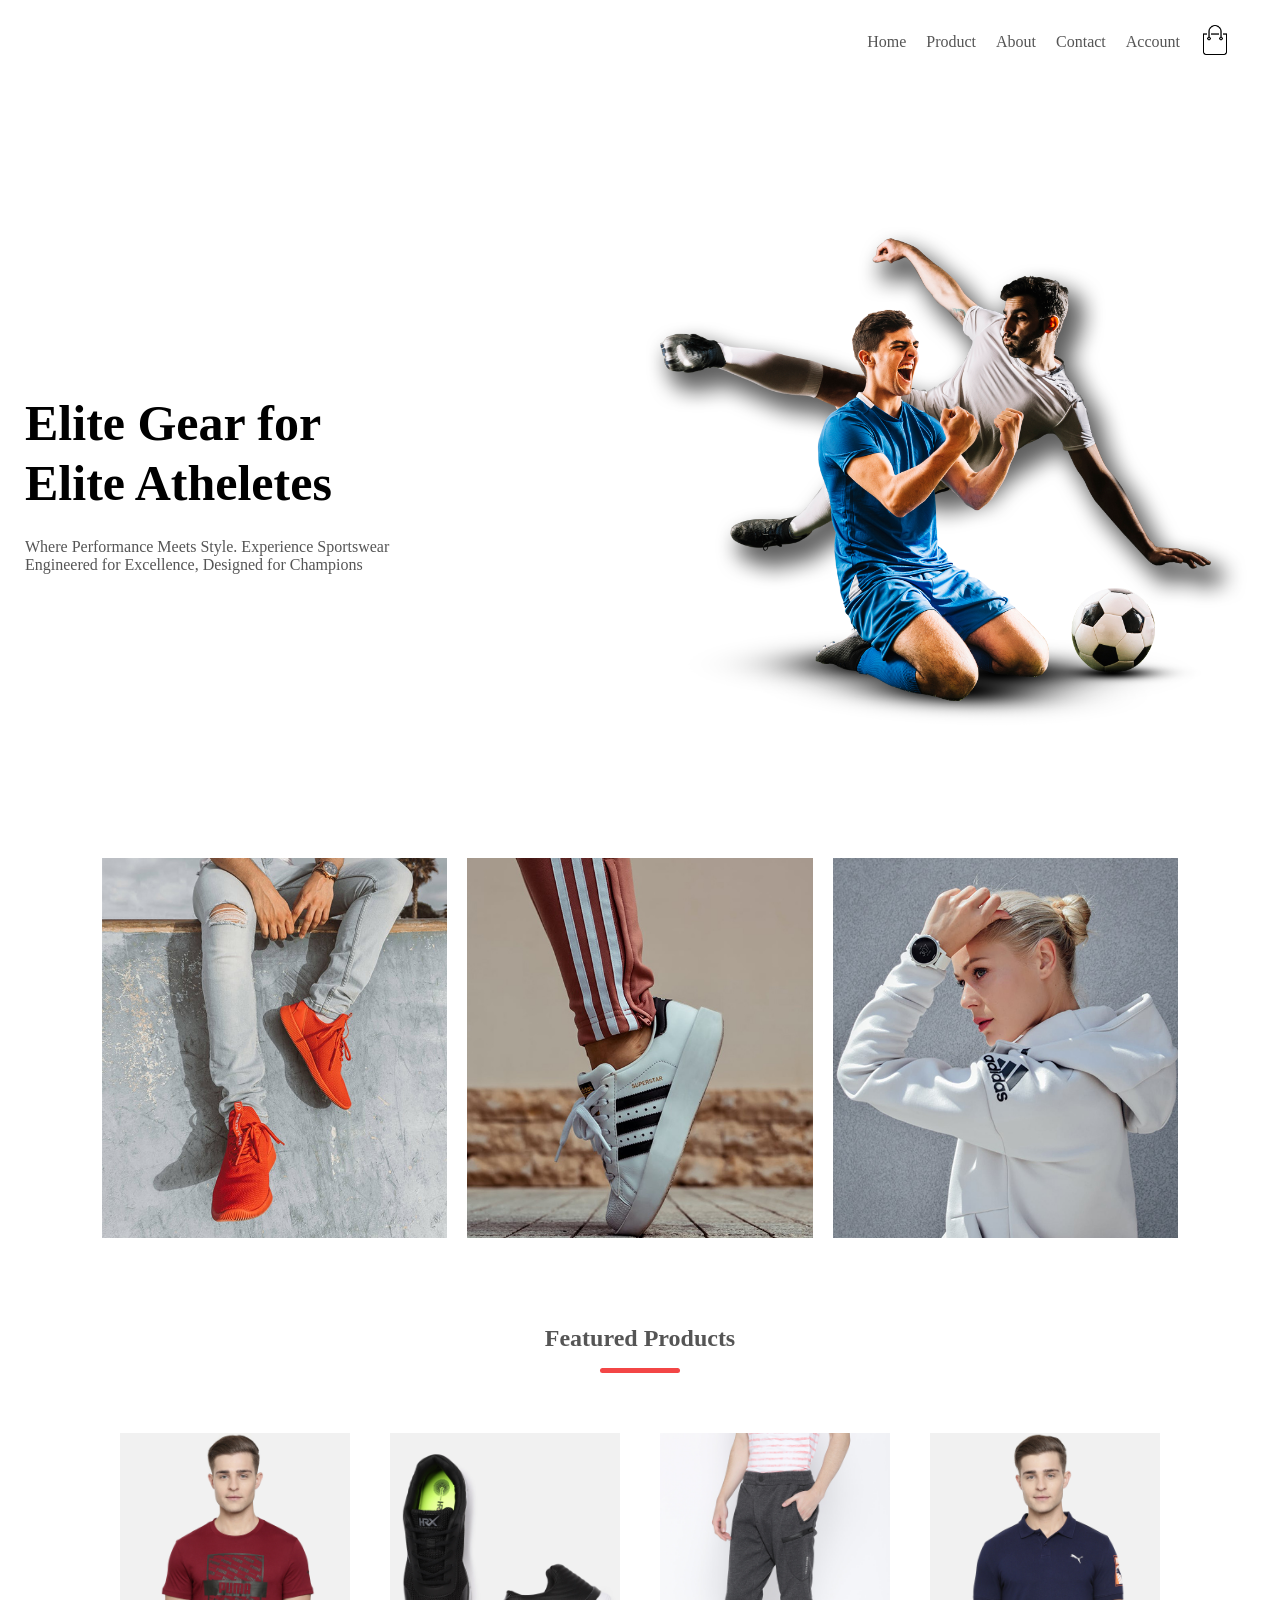
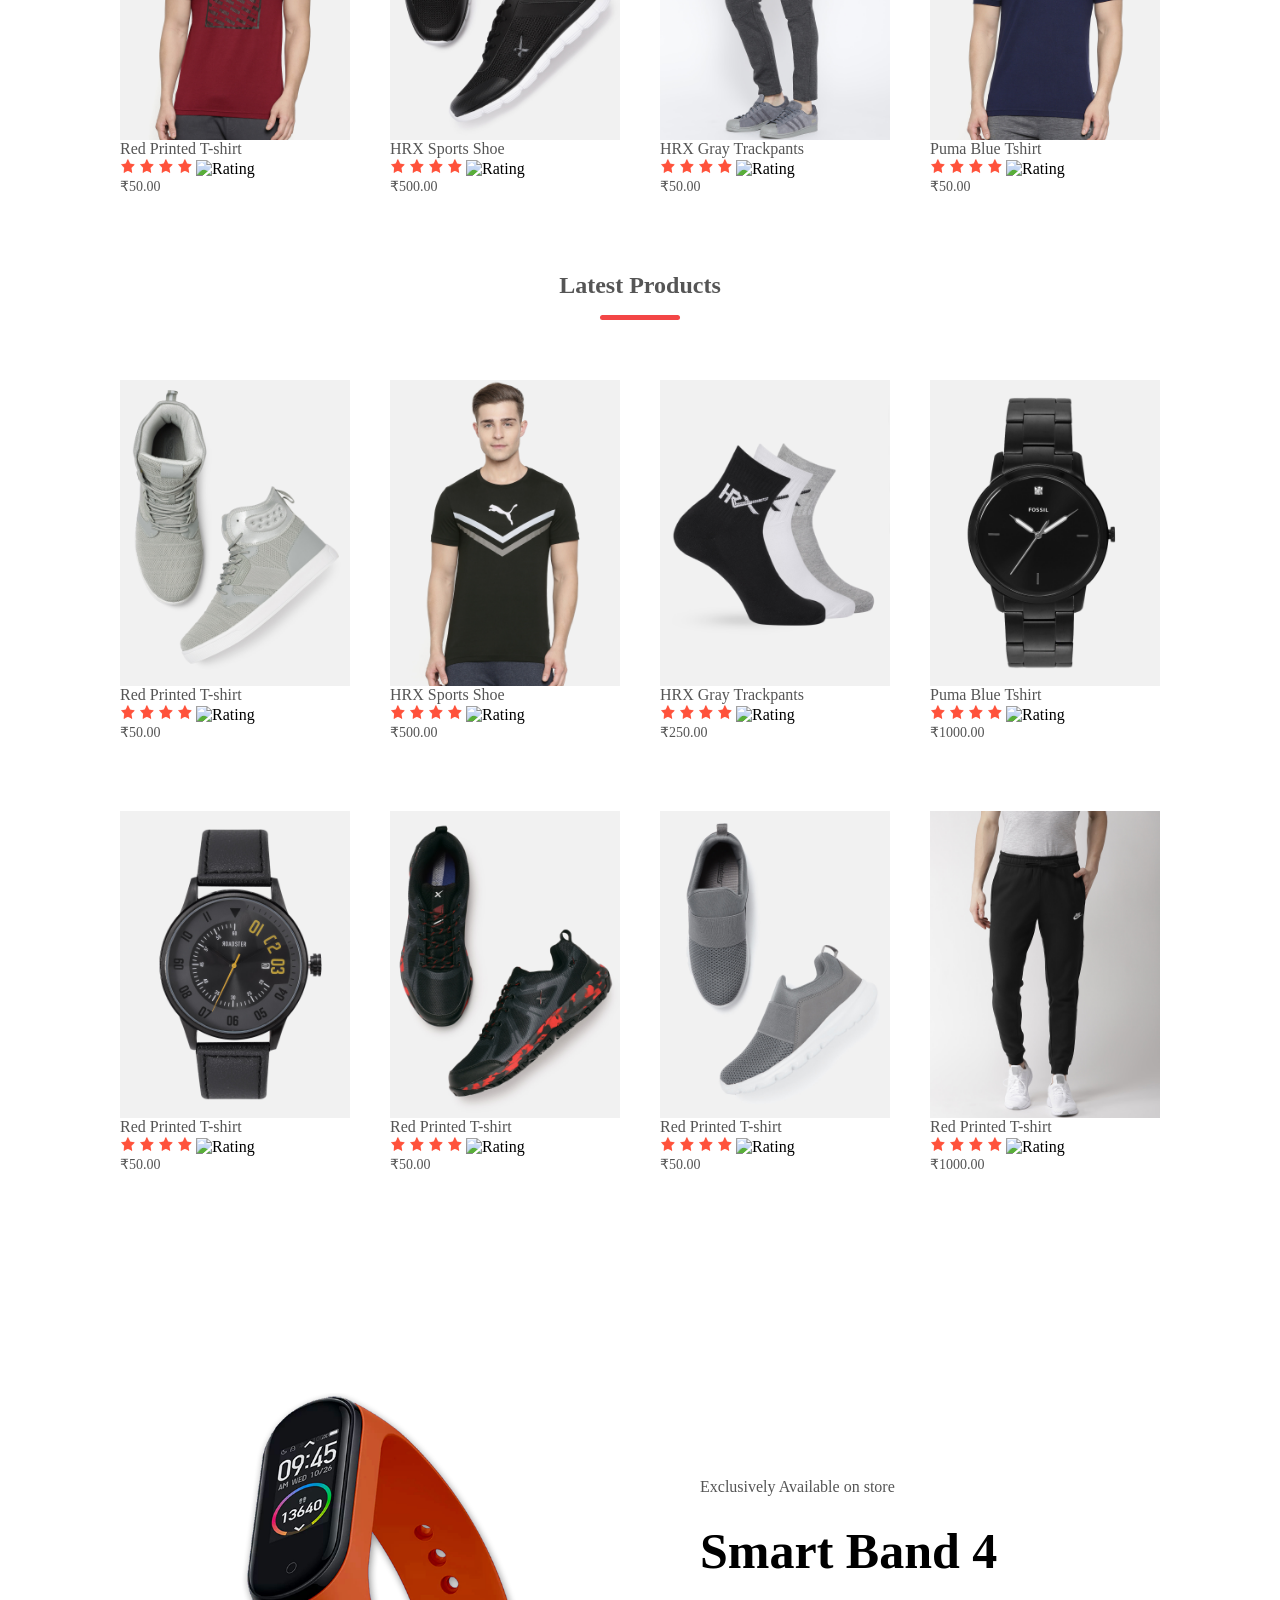
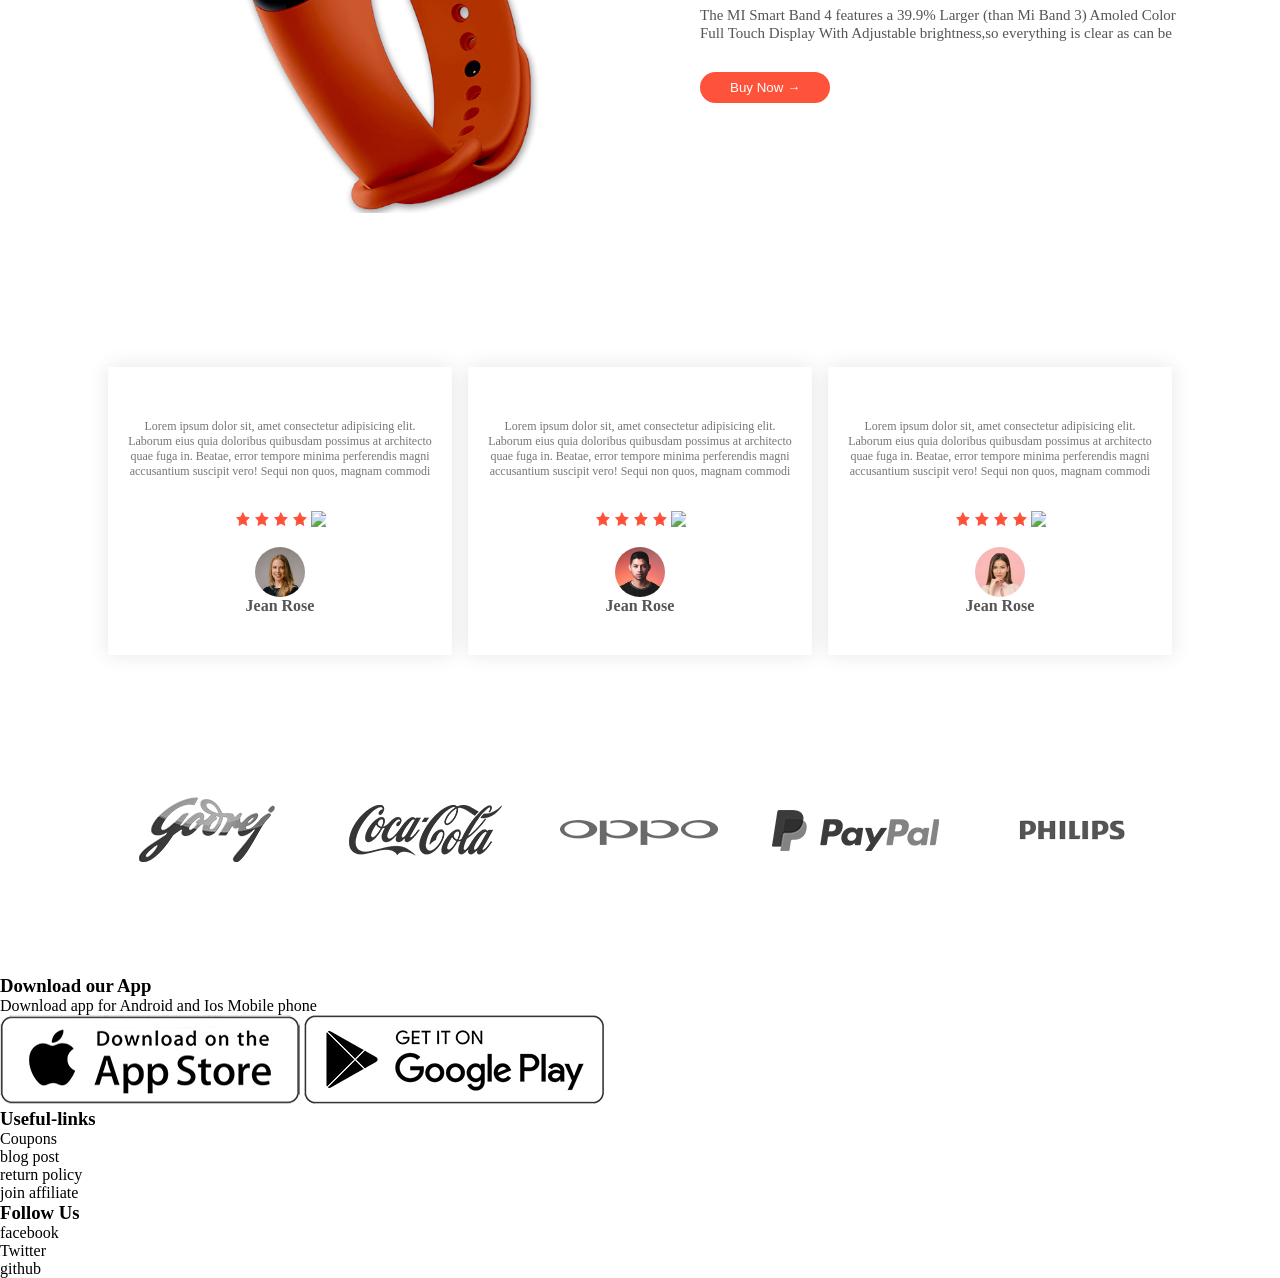
==== commit 2c137489: "Designing footer structure" ====
--- a/index.html
+++ b/index.html
@@ -60,7 +60,7 @@
 
             <div class="customUnderline"></div>
 
-        </div>
+          </div>
 
           <div class="productConatiner">
 
@@ -81,39 +81,28 @@
               </div>
               <span class="product-price">₹50.00</span>
 
-              <!-- <img src="imgs/images/product-2.jpg" alt="Product 2" />
-
-            <img src="imgs/images/product-3.jpg" alt="Product 3" />
-         
-             <img src="imgs/images/product-4.jpg" alt="Product 4" /> -->
-
-            </div>
-
-
-
-
+
+
+            </div>
+        
             <!-- Product items will be added here -->
 
             <div class="productCard">
-              <img src="imgs/images/product-2.jpg" alt="Product 1" />
-
-              <span class="product-title">Red Printed T-shirt</span>
-              <div>
-                <img src="imgs/images/star.png" alt="Rating" width="15" height="16" />
-                <img src="imgs/images/star.png" alt="Rating" width="15" height="16" />
-                <img src="imgs/images/star.png" alt="Rating" width="15" height="16" />
-                <img src="imgs/images/star.png" alt="Rating" width="15" height="16" />
-                <img src="imgs/images/emptystar.png" alt="Rating" width="15" height="16" />
-
-
-              </div>
-              <span class="product-price">₹50.00</span>
-
-              <!-- <img src="imgs/images/product-2.jpg" alt="Product 2" />
-
-            <img src="imgs/images/product-3.jpg" alt="Product 3" />
-         
-             <img src="imgs/images/product-4.jpg" alt="Product 4" /> -->
+              <img src="imgs/images/product-2.jpg" alt="Product 2" />
+
+              <span class="product-title">HRX Sports Shoe</span>
+              <div>
+                <img src="imgs/images/star.png" alt="Rating" width="15" height="16" />
+                <img src="imgs/images/star.png" alt="Rating" width="15" height="16" />
+                <img src="imgs/images/star.png" alt="Rating" width="15" height="16" />
+                <img src="imgs/images/star.png" alt="Rating" width="15" height="16" />
+                <img src="imgs/images/emptystar.png" alt="Rating" width="15" height="16" />
+
+
+              </div>
+              <span class="product-price">₹500.00</span>
+
+
 
             </div>
 
@@ -121,61 +110,55 @@
             <!-- Product items will be added here -->
 
             <div class="productCard">
-              <img src="imgs/images/product-3.jpg" alt="Product 1" />
-
-              <span class="product-title">Red Printed T-shirt</span>
-              <div>
-                <img src="imgs/images/star.png" alt="Rating" width="15" height="16" />
-                <img src="imgs/images/star.png" alt="Rating" width="15" height="16" />
-                <img src="imgs/images/star.png" alt="Rating" width="15" height="16" />
-                <img src="imgs/images/star.png" alt="Rating" width="15" height="16" />
-                <img src="imgs/images/emptystar.png" alt="Rating" width="15" height="16" />
-
-
-              </div>
-              <span class="product-price">₹50.00</span>
-
-              <!-- <img src="imgs/images/product-2.jpg" alt="Product 2" />
-
-            <img src="imgs/images/product-3.jpg" alt="Product 3" />
-         
-             <img src="imgs/images/product-4.jpg" alt="Product 4" /> -->
-
-            </div>
-
-
-
-            <!-- Product items will be added here -->
-
-            <div class="productCard">
-              <img src="imgs/images/product-4.jpg" alt="Product 1" />
-
-              <span class="product-title">Red Printed T-shirt</span>
-              <div>
-                <img src="imgs/images/star.png" alt="Rating" width="15" height="16" />
-                <img src="imgs/images/star.png" alt="Rating" width="15" height="16" />
-                <img src="imgs/images/star.png" alt="Rating" width="15" height="16" />
-                <img src="imgs/images/star.png" alt="Rating" width="15" height="16" />
-                <img src="imgs/images/emptystar.png" alt="Rating" width="15" height="16" />
-
-
-              </div>
-              <span class="product-price">₹50.00</span>
-
-              <!-- <img src="imgs/images/product-2.jpg" alt="Product 2" />
-
-            <img src="imgs/images/product-3.jpg" alt="Product 3" />
-         
-             <img src="imgs/images/product-4.jpg" alt="Product 4" /> -->
-
-            </div>
-
-          </div>
-        </div>
-        
-
-        <!-- Latest Products -->
-
+              <img src="imgs/images/product-3.jpg" alt="Product 3" />
+
+              <span class="product-title">HRX Gray Trackpants</span>
+              <div>
+                <img src="imgs/images/star.png" alt="Rating" width="15" height="16" />
+                <img src="imgs/images/star.png" alt="Rating" width="15" height="16" />
+                <img src="imgs/images/star.png" alt="Rating" width="15" height="16" />
+                <img src="imgs/images/star.png" alt="Rating" width="15" height="16" />
+                <img src="imgs/images/emptystar.png" alt="Rating" width="15" height="16" />
+
+
+              </div>
+              <span class="product-price">₹50.00</span>
+
+              <!-- <img src="imgs/images/product-2.jpg" alt="Product 2" />
+
+            <img src="imgs/images/product-3.jpg" alt="Product 3" />
+         
+             <img src="imgs/images/product-4.jpg" alt="Product 4" /> -->
+
+            </div>
+
+            <div class="productCard">
+              <img src="imgs/images/product-4.jpg" alt="Product 4" />
+
+              <span class="product-title">Puma Blue Tshirt</span>
+              <div>
+                <img src="imgs/images/star.png" alt="Rating" width="15" height="16" />
+                <img src="imgs/images/star.png" alt="Rating" width="15" height="16" />
+                <img src="imgs/images/star.png" alt="Rating" width="15" height="16" />
+                <img src="imgs/images/star.png" alt="Rating" width="15" height="16" />
+                <img src="imgs/images/emptystar.png" alt="Rating" width="15" height="16" />
+
+
+              </div>
+              <span class="product-price">₹50.00</span>
+
+              <!-- <img src="imgs/images/product-2.jpg" alt="Product 2" />
+
+            <img src="imgs/images/product-3.jpg" alt="Product 3" />
+         
+             <img src="imgs/images/product-4.jpg" alt="Product 4" /> -->
+
+            </div>
+          </div>
+        </div>
+
+
+        <!-- latest products -->
         <div class="features-products">
           <h2>Latest Products</h2>
 
@@ -189,78 +172,62 @@
 
 
             <div class="productCard">
-              <img src="imgs/images/product-5.jpg" alt="Product 1" />
-
-              <span class="product-title">Red Printed T-shirt</span>
-              <div>
-                <img src="imgs/images/star.png" alt="Rating" width="15" height="16" />
-                <img src="imgs/images/star.png" alt="Rating" width="15" height="16" />
-                <img src="imgs/images/star.png" alt="Rating" width="15" height="16" />
-                <img src="imgs/images/star.png" alt="Rating" width="15" height="16" />
-                <img src="imgs/images/emptystar.png" alt="Rating" width="15" height="16" />
-
-
-              </div>
-              <span class="product-price">₹50.00</span>
-
-              <!-- <img src="imgs/images/product-2.jpg" alt="Product 2" />
-
-            <img src="imgs/images/product-3.jpg" alt="Product 3" />
-         
-             <img src="imgs/images/product-4.jpg" alt="Product 4" /> -->
-
-            </div>
-
-            <div class="productCard">
-              <img src="imgs/images/product-6.jpg" alt="Product 1" />
-
-              <span class="product-title">Red Printed T-shirt</span>
-              <div>
-                <img src="imgs/images/star.png" alt="Rating" width="15" height="16" />
-                <img src="imgs/images/star.png" alt="Rating" width="15" height="16" />
-                <img src="imgs/images/star.png" alt="Rating" width="15" height="16" />
-                <img src="imgs/images/star.png" alt="Rating" width="15" height="16" />
-                <img src="imgs/images/emptystar.png" alt="Rating" width="15" height="16" />
-
-
-              </div>
-              <span class="product-price">₹50.00</span>
-
-              <!-- <img src="imgs/images/product-2.jpg" alt="Product 2" />
-
-            <img src="imgs/images/product-3.jpg" alt="Product 3" />
-         
-             <img src="imgs/images/product-4.jpg" alt="Product 4" /> -->
-
-            </div>
-
-            <div class="productCard">
-              <img src="imgs/images/product-7.jpg" alt="Product 1" />
-
-              <span class="product-title">Red Printed T-shirt</span>
-              <div>
-                <img src="imgs/images/star.png" alt="Rating" width="15" height="16" />
-                <img src="imgs/images/star.png" alt="Rating" width="15" height="16" />
-                <img src="imgs/images/star.png" alt="Rating" width="15" height="16" />
-                <img src="imgs/images/star.png" alt="Rating" width="15" height="16" />
-                <img src="imgs/images/emptystar.png" alt="Rating" width="15" height="16" />
-
-
-              </div>
-              <span class="product-price">₹50.00</span>
-
-              <!-- <img src="imgs/images/product-2.jpg" alt="Product 2" />
-
-            <img src="imgs/images/product-3.jpg" alt="Product 3" />
-         
-             <img src="imgs/images/product-4.jpg" alt="Product 4" /> -->
-
-            </div>
-
-            <div class="productCard">
-              <img src="imgs/images/product-8.jpg" alt="Product 1" />
-
-              <span class="product-title">Red Printed T-shirt</span>
+              <img src="imgs/images/product-5.jpg" alt="Product 5" />
+
+              <span class="product-title">Red Printed T-shirt</span>
+              <div>
+                <img src="imgs/images/star.png" alt="Rating" width="15" height="16" />
+                <img src="imgs/images/star.png" alt="Rating" width="15" height="16" />
+                <img src="imgs/images/star.png" alt="Rating" width="15" height="16" />
+                <img src="imgs/images/star.png" alt="Rating" width="15" height="16" />
+                <img src="imgs/images/emptystar.png" alt="Rating" width="15" height="16" />
+
+
+              </div>
+              <span class="product-price">₹50.00</span>
+
+            </div>
+
+            <div class="productCard">
+              <img src="imgs/images/product-6.jpg" alt="Product 6" />
+
+              <span class="product-title">HRX Sports Shoe</span>
+              <div>
+                <img src="imgs/images/star.png" alt="Rating" width="15" height="16" />
+                <img src="imgs/images/star.png" alt="Rating" width="15" height="16" />
+                <img src="imgs/images/star.png" alt="Rating" width="15" height="16" />
+                <img src="imgs/images/star.png" alt="Rating" width="15" height="16" />
+                <img src="imgs/images/emptystar.png" alt="Rating" width="15" height="16" />
+
+
+              </div>
+              <span class="product-price">₹500.00</span>
+
+            </div>
+
+            <div class="productCard">
+              <img src="imgs/images/product-7.jpg" alt="Product 3" />
+
+              <span class="product-title">HRX Gray Trackpants</span>
+              <div>
+                <img src="imgs/images/star.png" alt="Rating" width="15" height="16" />
+                <img src="imgs/images/star.png" alt="Rating" width="15" height="16" />
+                <img src="imgs/images/star.png" alt="Rating" width="15" height="16" />
+                <img src="imgs/images/star.png" alt="Rating" width="15" height="16" />
+                <img src="imgs/images/emptystar.png" alt="Rating" width="15" height="16" />
+
+
+              </div>
+              <span class="product-price">₹250.00</span>
+
+
+
+            </div>
+
+            <div class="productCard">
+              <img src="imgs/images/product-8.jpg" alt="Product 4" />
+
+              <span class="product-title">Puma Blue Tshirt</span>
               <div>
                 <img src="imgs/images/star.png" alt="Rating" width="15" height="16" />
                 <img src="imgs/images/star.png" alt="Rating" width="15" height="16" />
@@ -272,16 +239,12 @@
               </div>
               <span class="product-price">₹1000.00</span>
 
-              <!-- <img src="imgs/images/product-2.jpg" alt="Product 2" />
-
-            <img src="imgs/images/product-3.jpg" alt="Product 3" />
-         
-             <img src="imgs/images/product-4.jpg" alt="Product 4" /> -->
-
-            </div>
-
-            <div class="productCard">
-              <img src="imgs/images/product-9.jpg" alt="Product 1" />
+
+
+            </div>
+
+            <div class="productCard">
+              <img src="imgs/images/product-9.jpg" alt="Product 5" />
 
               <span class="product-title">Red Printed T-shirt</span>
               <div>
@@ -400,50 +363,50 @@
                 doloribus quibusdam possimus at architecto quae fuga in. Beatae, error tempore minima perferendis magni
                 accusantium suscipit vero! Sequi non quos, magnam commodi </p>
 
-                <div class="rating">
-                      <img src="imgs/images/star.png" alt="Rating" width="15" height="16" />
-                <img src="imgs/images/star.png" alt="Rating" width="15" height="16" />
-                <img src="imgs/images/star.png" alt="Rating" width="15" height="16" />
-                <img src="imgs/images/star.png" alt="Rating" width="15" height="16" />
-                <img src="imgs/images/emptystar.png" alt="Rating" width="15" height="16" />
-
-                </div>
-                <img src="imgs/images/user-1.png" class="userImage" alt="user-1">
-                <h3>Jean Rose</h3>
-            </div>
-
-             <div class="testimonialCard">
+              <div class="rating">
+                <img src="imgs/images/star.png" alt="Rating" width="15" height="16" />
+                <img src="imgs/images/star.png" alt="Rating" width="15" height="16" />
+                <img src="imgs/images/star.png" alt="Rating" width="15" height="16" />
+                <img src="imgs/images/star.png" alt="Rating" width="15" height="16" />
+                <img src="imgs/images/emptystar.png" alt="Rating" width="15" height="16" />
+
+              </div>
+              <img src="imgs/images/user-1.png" class="userImage" alt="user-1">
+              <h3>Jean Rose</h3>
+            </div>
+
+            <div class="testimonialCard">
               <p class="testimonialContent">Lorem ipsum dolor sit, amet consectetur adipisicing elit. Laborum eius quia
                 doloribus quibusdam possimus at architecto quae fuga in. Beatae, error tempore minima perferendis magni
                 accusantium suscipit vero! Sequi non quos, magnam commodi </p>
 
-                <div class="rating">
-                      <img src="imgs/images/star.png" alt="Rating" width="15" height="16" />
-                <img src="imgs/images/star.png" alt="Rating" width="15" height="16" />
-                <img src="imgs/images/star.png" alt="Rating" width="15" height="16" />
-                <img src="imgs/images/star.png" alt="Rating" width="15" height="16" />
-                <img src="imgs/images/emptystar.png" alt="Rating" width="15" height="16" />
-
-                </div>
-                <img src="imgs/images/user-2.png" class="userImage" alt="user-1">
-                <h3>Jean Rose</h3>
-            </div>
-
-             <div class="testimonialCard">
+              <div class="rating">
+                <img src="imgs/images/star.png" alt="Rating" width="15" height="16" />
+                <img src="imgs/images/star.png" alt="Rating" width="15" height="16" />
+                <img src="imgs/images/star.png" alt="Rating" width="15" height="16" />
+                <img src="imgs/images/star.png" alt="Rating" width="15" height="16" />
+                <img src="imgs/images/emptystar.png" alt="Rating" width="15" height="16" />
+
+              </div>
+              <img src="imgs/images/user-2.png" class="userImage" alt="user-1">
+              <h3>Jean Rose</h3>
+            </div>
+
+            <div class="testimonialCard">
               <p class="testimonialContent">Lorem ipsum dolor sit, amet consectetur adipisicing elit. Laborum eius quia
                 doloribus quibusdam possimus at architecto quae fuga in. Beatae, error tempore minima perferendis magni
                 accusantium suscipit vero! Sequi non quos, magnam commodi </p>
 
-                <div class="rating">
-                      <img src="imgs/images/star.png" alt="Rating" width="15" height="16" />
-                <img src="imgs/images/star.png" alt="Rating" width="15" height="16" />
-                <img src="imgs/images/star.png" alt="Rating" width="15" height="16" />
-                <img src="imgs/images/star.png" alt="Rating" width="15" height="16" />
-                <img src="imgs/images/emptystar.png" alt="Rating" width="15" height="16" />
-
-                </div>
-                <img src="imgs/images/user-3.png" class="userImage" alt="user-1">
-                <h3>Jean Rose</h3>
+              <div class="rating">
+                <img src="imgs/images/star.png" alt="Rating" width="15" height="16" />
+                <img src="imgs/images/star.png" alt="Rating" width="15" height="16" />
+                <img src="imgs/images/star.png" alt="Rating" width="15" height="16" />
+                <img src="imgs/images/star.png" alt="Rating" width="15" height="16" />
+                <img src="imgs/images/emptystar.png" alt="Rating" width="15" height="16" />
+
+              </div>
+              <img src="imgs/images/user-3.png" class="userImage" alt="user-1">
+              <h3>Jean Rose</h3>
             </div>
 
           </div>
@@ -460,6 +423,39 @@
             <img src="imgs/images/logo-philips.png" alt="philips">
           </div>
         </div>
+
+        <!-- footer section -->
+        <div class="footer">
+
+          <div class="footerInnerContainer">
+
+            <div class="footerColumn footerColumn1">
+              <h3>Download our App</h3>
+              <p>Download app for Android and Ios Mobile phone</p>
+              <div class="footerStoreContainer">
+                <img src="imgs/images/app-store.png" alt="app-store" />
+                <img src="imgs/images/play-store.png" alt="play-store" />
+              </div>
+            </div>
+
+            <div class="footerColumn footerColumn2">
+              <h3>Useful-links</h3>
+              <p>Coupons</p>
+              <p>blog post</p>
+              <p>return policy</p>
+              <p>join affiliate</p>
+
+            </div>
+
+            <div class="footerColumn footerColumn3">
+              <h3>Follow Us</h3>
+              <p>facebook</p>
+              <p>Twitter</p>
+              <p>github</p>
+
+            </div>
+          </div>
+        </div>
 </body>
 
 </html>
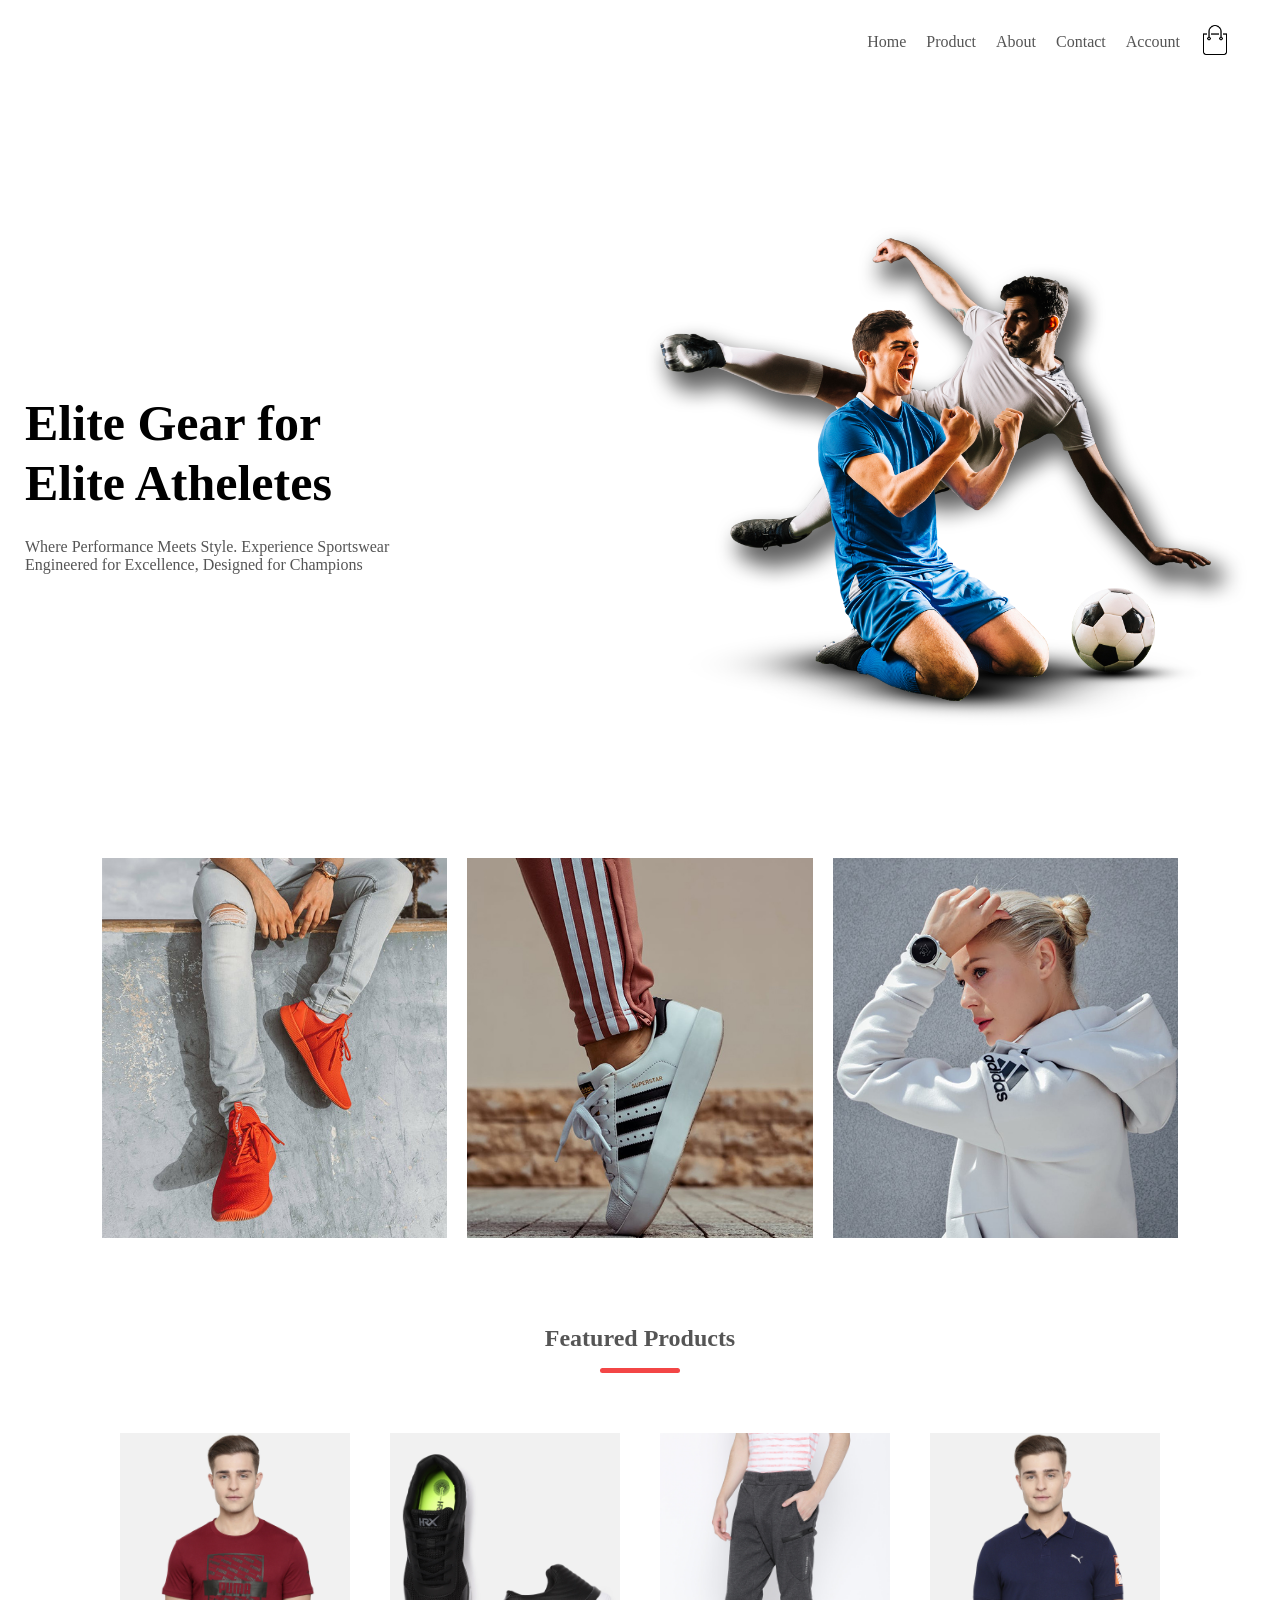
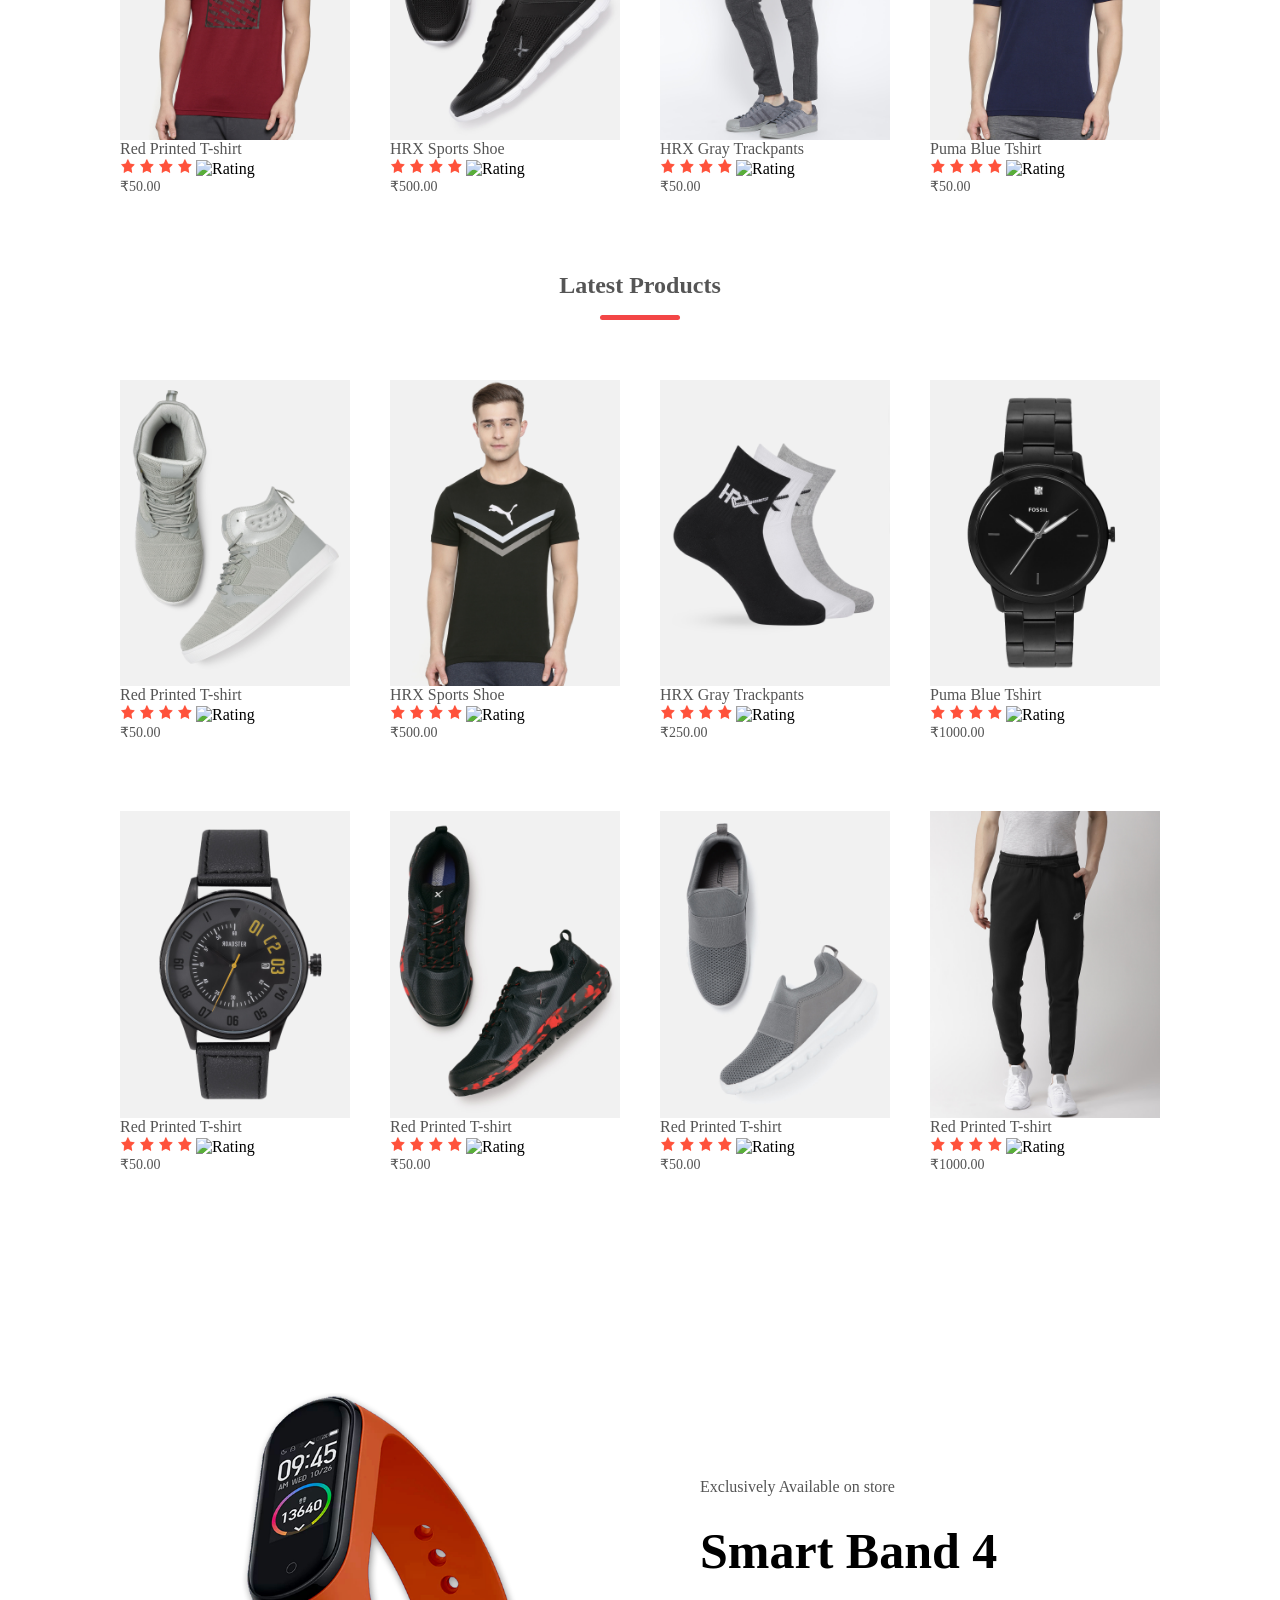
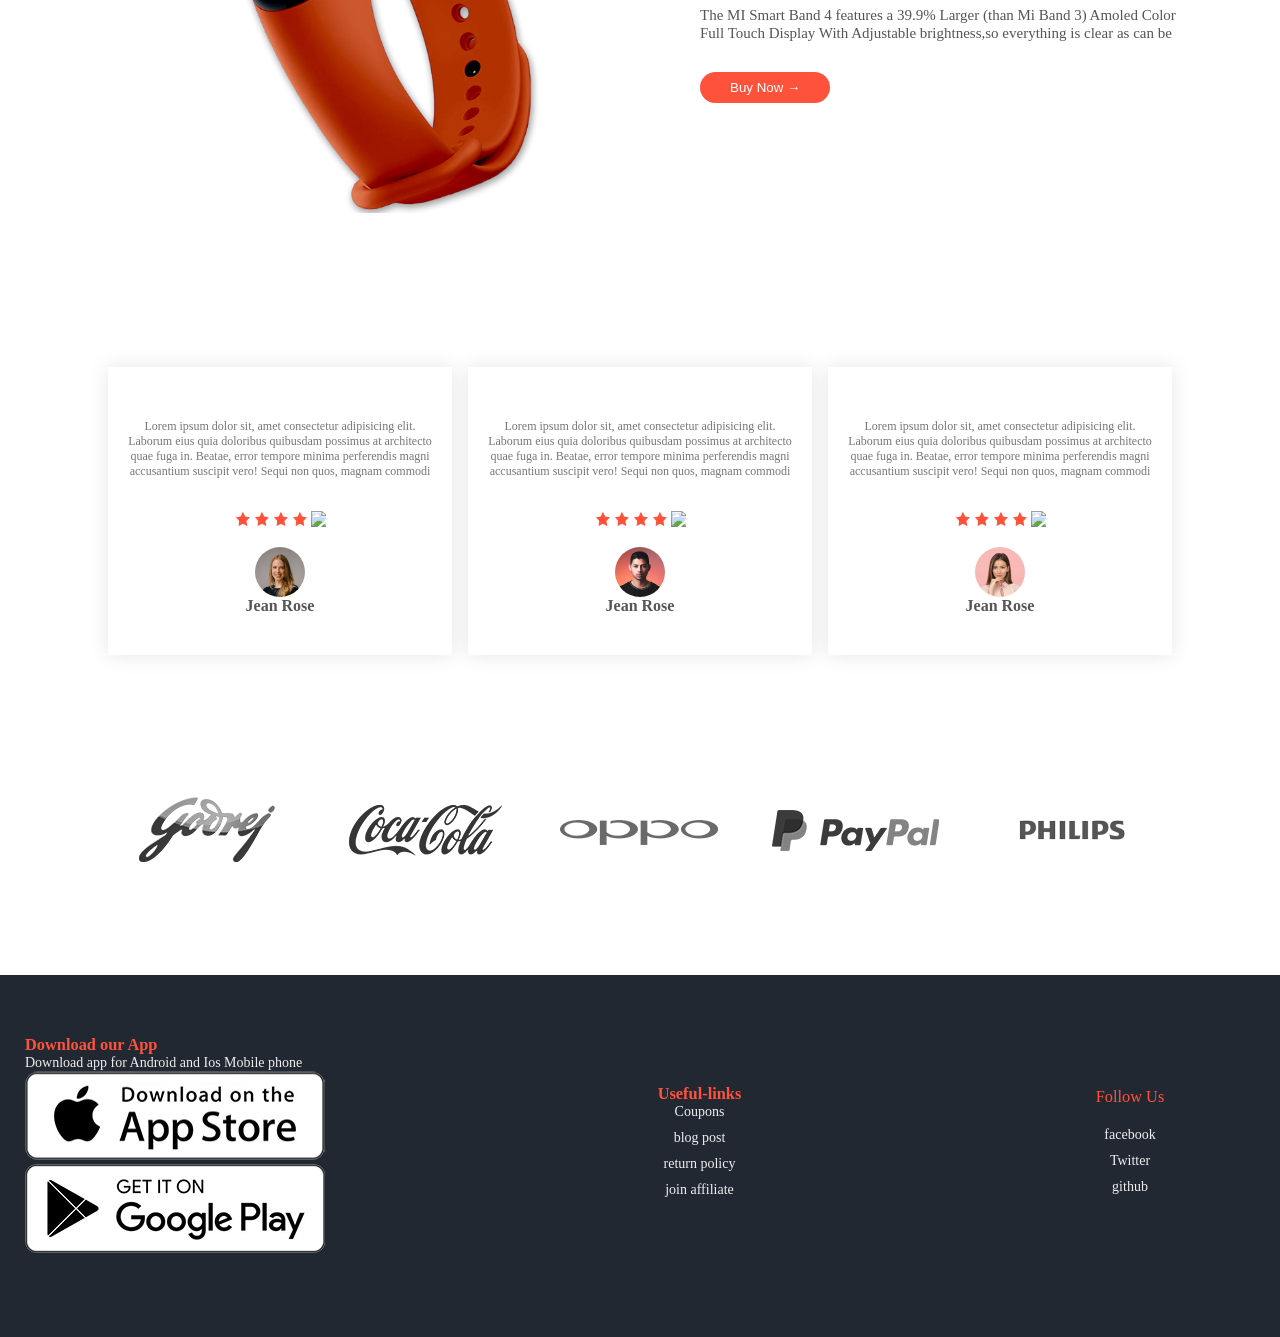
==== commit e1483c1f: "switching between pages is done via linking two page" ====
--- a/index.html
+++ b/index.html
@@ -4,7 +4,7 @@
 <head>
   <meta charset="UTF-8" />
   <meta name="viewport" content="width=device-width, initial-scale=1.0" />
-  <title>Ecommerece Website</title>
+  <title>Home</title>
   <link rel="stylesheet" href="styles.css" />
   <link rel="preconnect" href="https://fonts.googleapis.com" />
   <link rel="preconnect" href="https://fonts.gstatic.com" crossorigin />
@@ -18,8 +18,8 @@
   <div class="header">
     <div class="container">
       <div class="nav-bar">
-        <a href="#home">Home</a>
-        <a href="#product">Product</a>
+        <a href="index.html">Home</a>
+        <a href="products.html">Product</a>
         <a href="#about">About</a>
         <a href="#contact">Contact</a>
         <a href="account">Account</a>
@@ -40,7 +40,7 @@
       </div>
     </div>
 
-    <!-- Categories -->
+   <!-- Categories -->
 
      <div class=" categories">
           <div class="categories-item">
--- a/styles.css
+++ b/styles.css
@@ -297,4 +297,103 @@
       filter: grayscale(0%);
     }
   }
-}+}
+.footer{
+  background-color: #222831;
+  color: #eeeeee;
+  font-size: 14px;
+  padding: 60px 0px; 
+
+   
+  .footerInnerContainer{
+    display: flex;
+    align-items: center;
+    justify-content: space-between;
+    max-width: 1300px;
+    margin: auto;
+    padding: 0px 25px;
+  }
+
+  .footerColumn{
+   min-width: 250px;
+   margin-bottom: 20px;
+   display: flex;
+   flex-direction: column;
+    }
+    .footerColumn1{
+
+      flex-basis: 30%;
+
+      h3 {
+        color:#ff523b;
+      }
+
+      p {
+        color: #eeeeee;
+      }
+
+      .footerStroreContainer{
+        display:flex;
+        align-items: center;
+        gap: 4px;
+        margin-top: 20px;
+
+        img{
+          width: 140px;
+          margin: 5px 0px;
+        }
+
+      }
+  }
+  .footerColumn2{
+
+      flex: 1;
+      align-items: center;
+
+      h3 {
+        color:#ff523b;
+      }
+
+      p {
+        color: #eeeeee;
+        margin-bottom: 10px;
+        cursor: pointer;
+        transition: color 0.3s ease;
+        
+      }
+      p:hover{
+        text-decoration: underline;
+        color: #ff523b;
+
+
+  }
+  }
+  .footerColumn3{
+
+      flex-basis: 12%;
+      align-items: center;
+      
+
+      h3 {
+        color:#ff523b;
+        margin-bottom: 20px;
+        font-weight: 500;
+      }
+
+      p {
+        color: #eeeeee;
+        margin-bottom: 10px;
+        cursor: pointer;
+        transition: color 0.3s ease;
+        
+      }
+      p:hover{
+        text-decoration: underline;
+        color: #ff523b;
+      }
+
+      }
+    }
+  
+
+ 
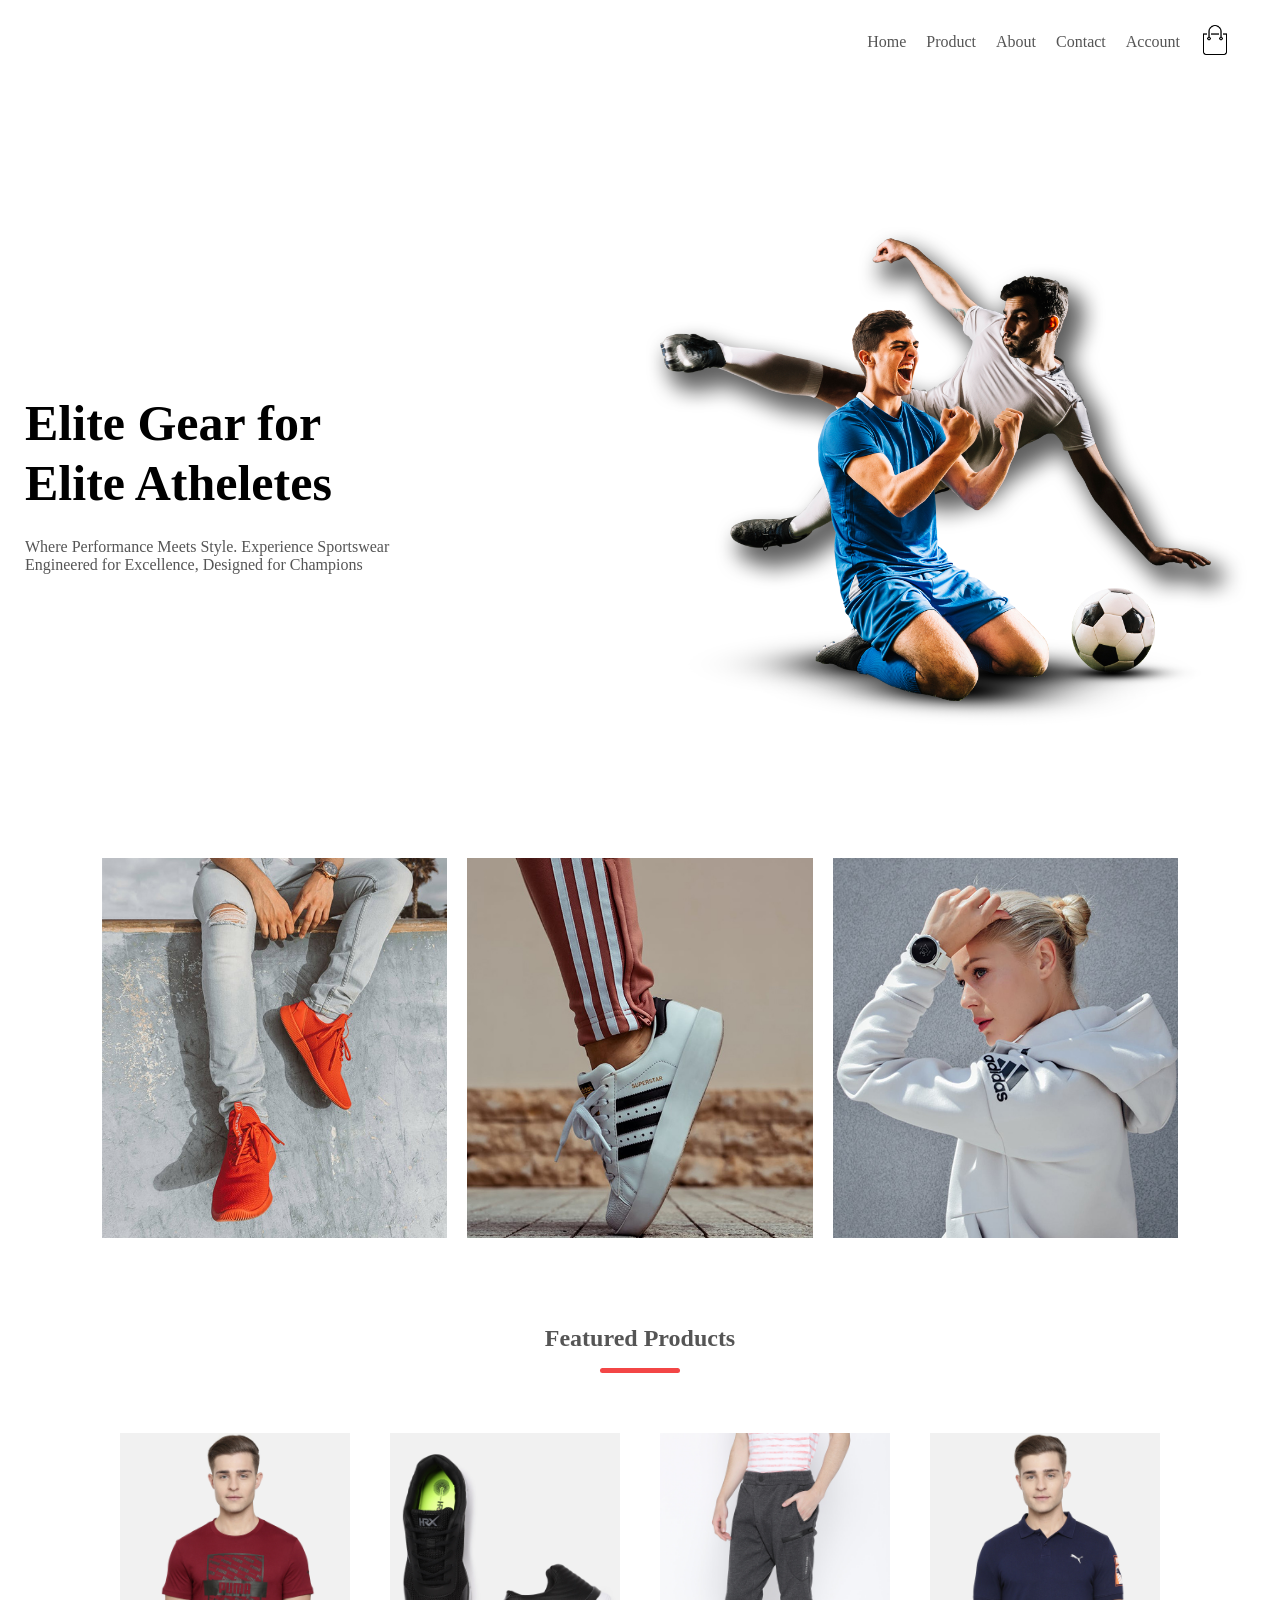
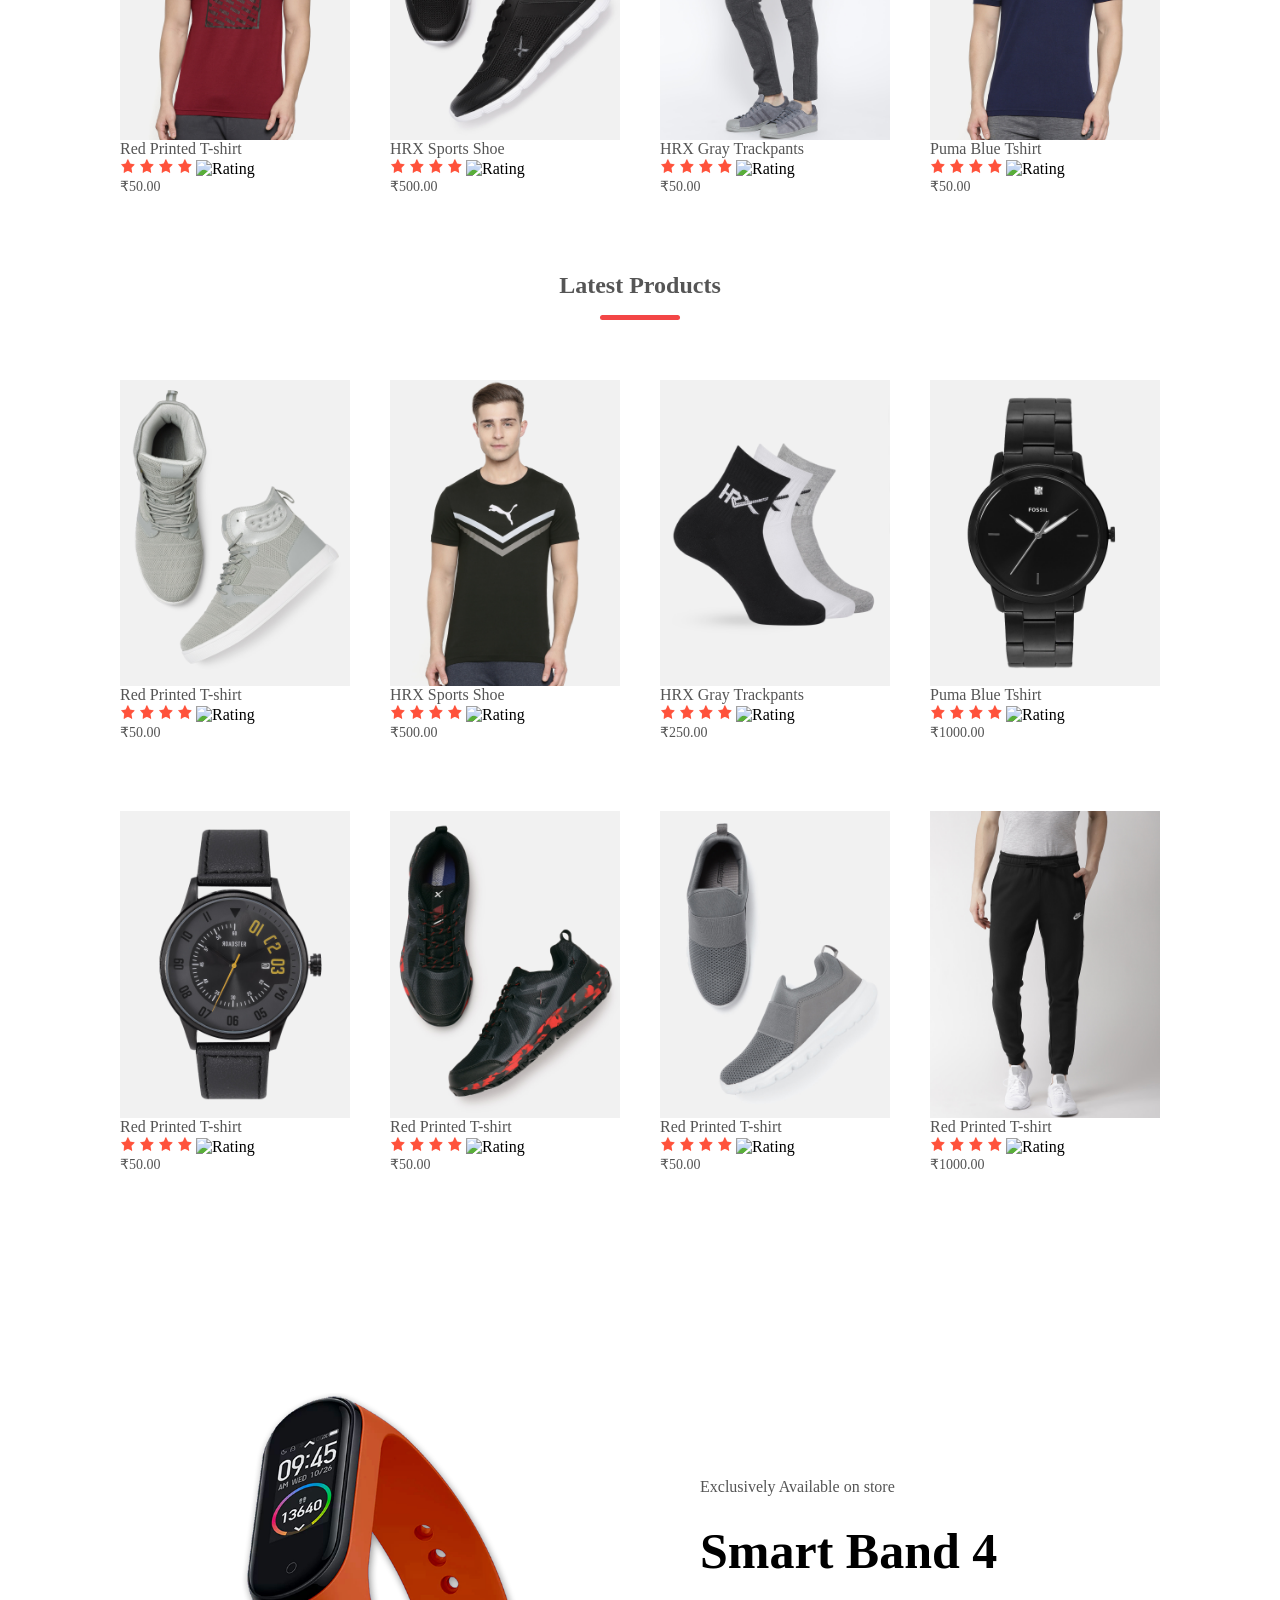
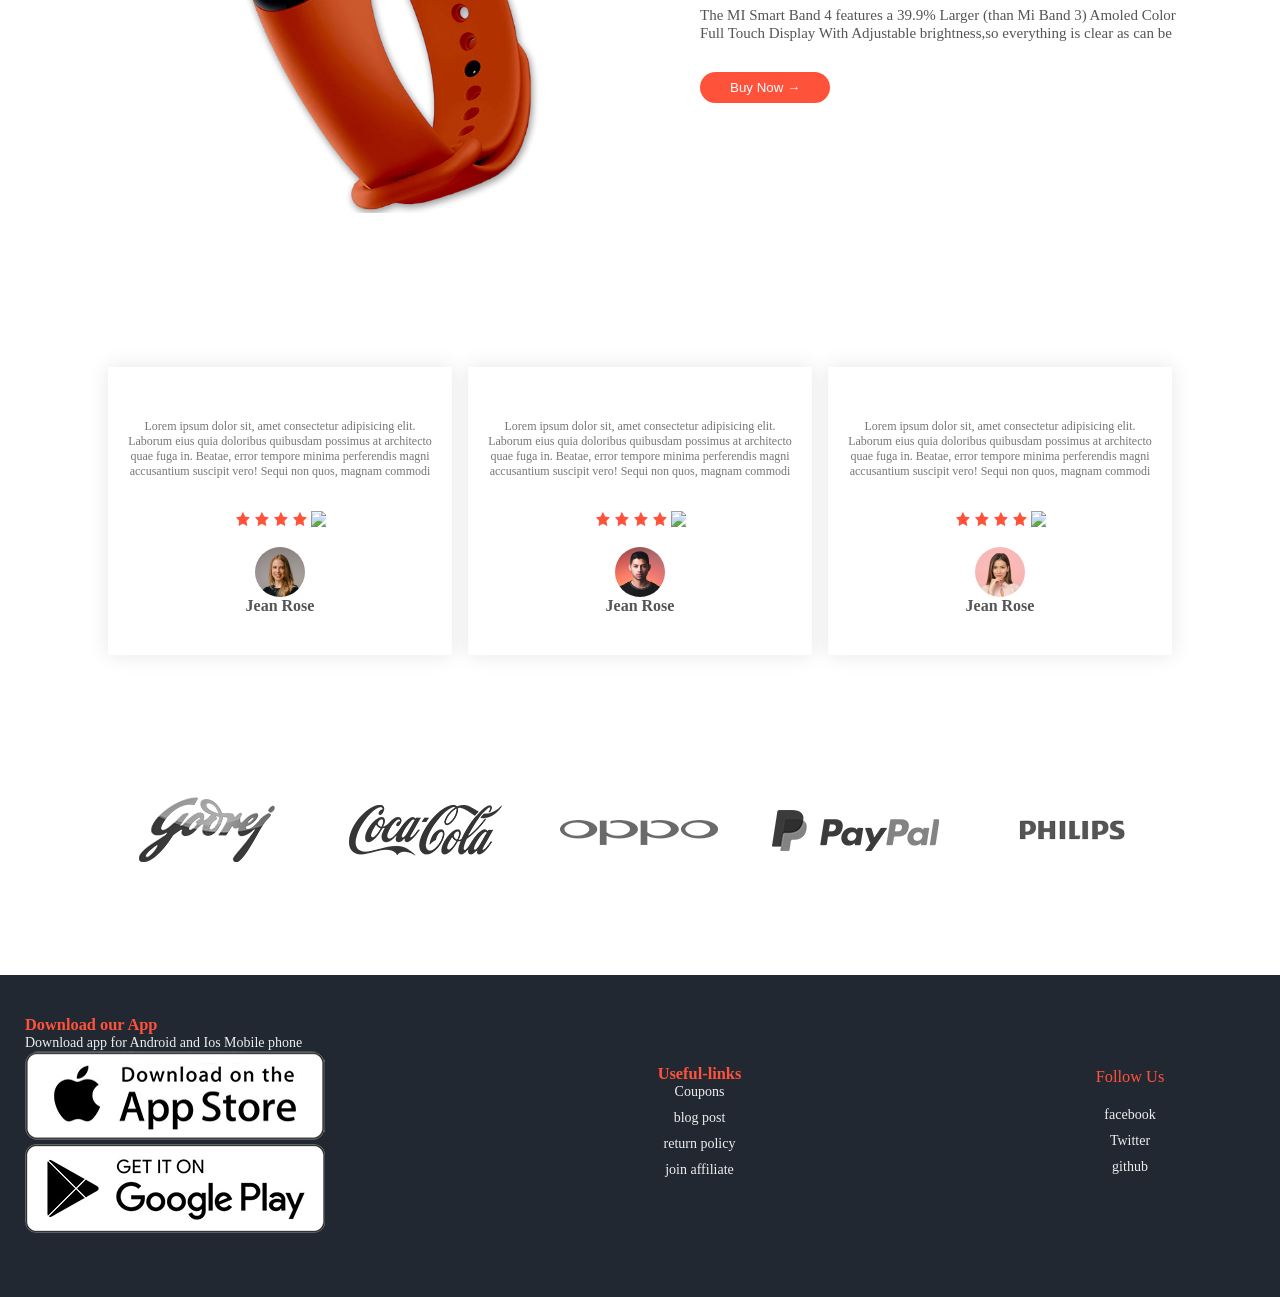
==== commit a7c6bc33: "create product detail page and style using nested css" ====
--- a/index.html
+++ b/index.html
@@ -14,7 +14,6 @@
 
 <body>
   <!-- Header -->
-
   <div class="header">
     <div class="container">
       <div class="nav-bar">
@@ -84,7 +83,7 @@
 
 
             </div>
-        
+
             <!-- Product items will be added here -->
 
             <div class="productCard">
--- a/styles.css
+++ b/styles.css
@@ -302,7 +302,7 @@
   background-color: #222831;
   color: #eeeeee;
   font-size: 14px;
-  padding: 60px 0px; 
+  padding: 40px 0px; 
 
    
   .footerInnerContainer{
@@ -394,6 +394,135 @@
 
       }
     }
+    /* designing product page */
+    .altProductSection{
+      display: flex;
+      flex-direction: column;
+      max-width: 1080px;
+      padding: 0px 25px;
+      margin:auto;
+      .altProductSectionLabel{
+        display:flex;
+        justify-content: space-between;
+        align-items: center;
+        margin: 100px 0px 50px;
+        select{
+          border: 1px solid #ff523b;
+          padding: 5px ;
+          outline: none;
+        }
+      }
+      .paginationButtonContainer{
+        display: flex;
+        align-items: center;
+        gap: 10px;
+        .paginationButton{
+         display:inline-block;
+         border: 1px solid #ff523b;
+        
+         width: 40px;
+         height: 40px;
+         text-align: center;
+         line-height: 40px;
+          cursor: pointer;
+          margin-bottom: 80px;
+        }
+       .paginationButton:hover{
+          background-color: #ff523b;
+          color: white;
+       
+      }
+    }
+  }
+  /* designing  */
+.product-detail-container{
+  margin-top: 80px;
+  max-width: 1080px;
+  margin: auto;
+  padding: 0 25px;
+  display: flex;
+  justify-content: space-around;
+  flex-wrap: wrap;
+  align-items: center;
+
+  .product-detail-content{
+      flex-basis: calc(50% - 50px);
+      padding: 20px;
+      min-width: 300px;
+  }
+  .product-detail-img-container{
+    gap:4px;
+    
+    .poduct-detail-big-image{
+      width: 100%;
+    }
+    .product-small-img-container-wrapper{
+      display: flex;
+      align-items: center;
+      justify-content: space-between;
+
+      .product-small-img-container{
+        flex-basis: 24%;
+        img{
+          width:100%;
+        }
+      }
+    }
+  }
+
+  .product-detail-text-container{
+    p{
+      color:#555;
+    }
+    h1{
+      font-size:50px;
+      line-height: 60px;
+      margin: 20px 0;
+    }
+    h4{
+      display: block;
+      padding: 10px;
+      margin-top:20px;
+      border: 1px solid #ff523b;
+      outline:none;
+      width:fit-content;
+
+    }
+    .addToCartButtonWrapper{
+      display: flex;
+      align-items: center;
+      gap: 10px;
+
+      input {
+        width: 15px;
+        height: 40px;
+        padding-left: 10px ;
+        font-size: 20px;
+        margin-right: 10px;
+        border: 1px solid #ff523b;
+        outline: none;
+        width: fit-content;
+
+      }
+      .addToCartButton{
+        display: inline-block;
+        background-color: #ff523b;
+        color: #fff;
+        padding: 0 30px;
+        margin: 30px 0;
+        border-radius: 30px ;
+        transition: background 0.5s;
+
+      }
+      .addToCartButton:hover{
+        background-color: #222831;
+    }
+  }
+
+}
+}
+
+
   
 
  
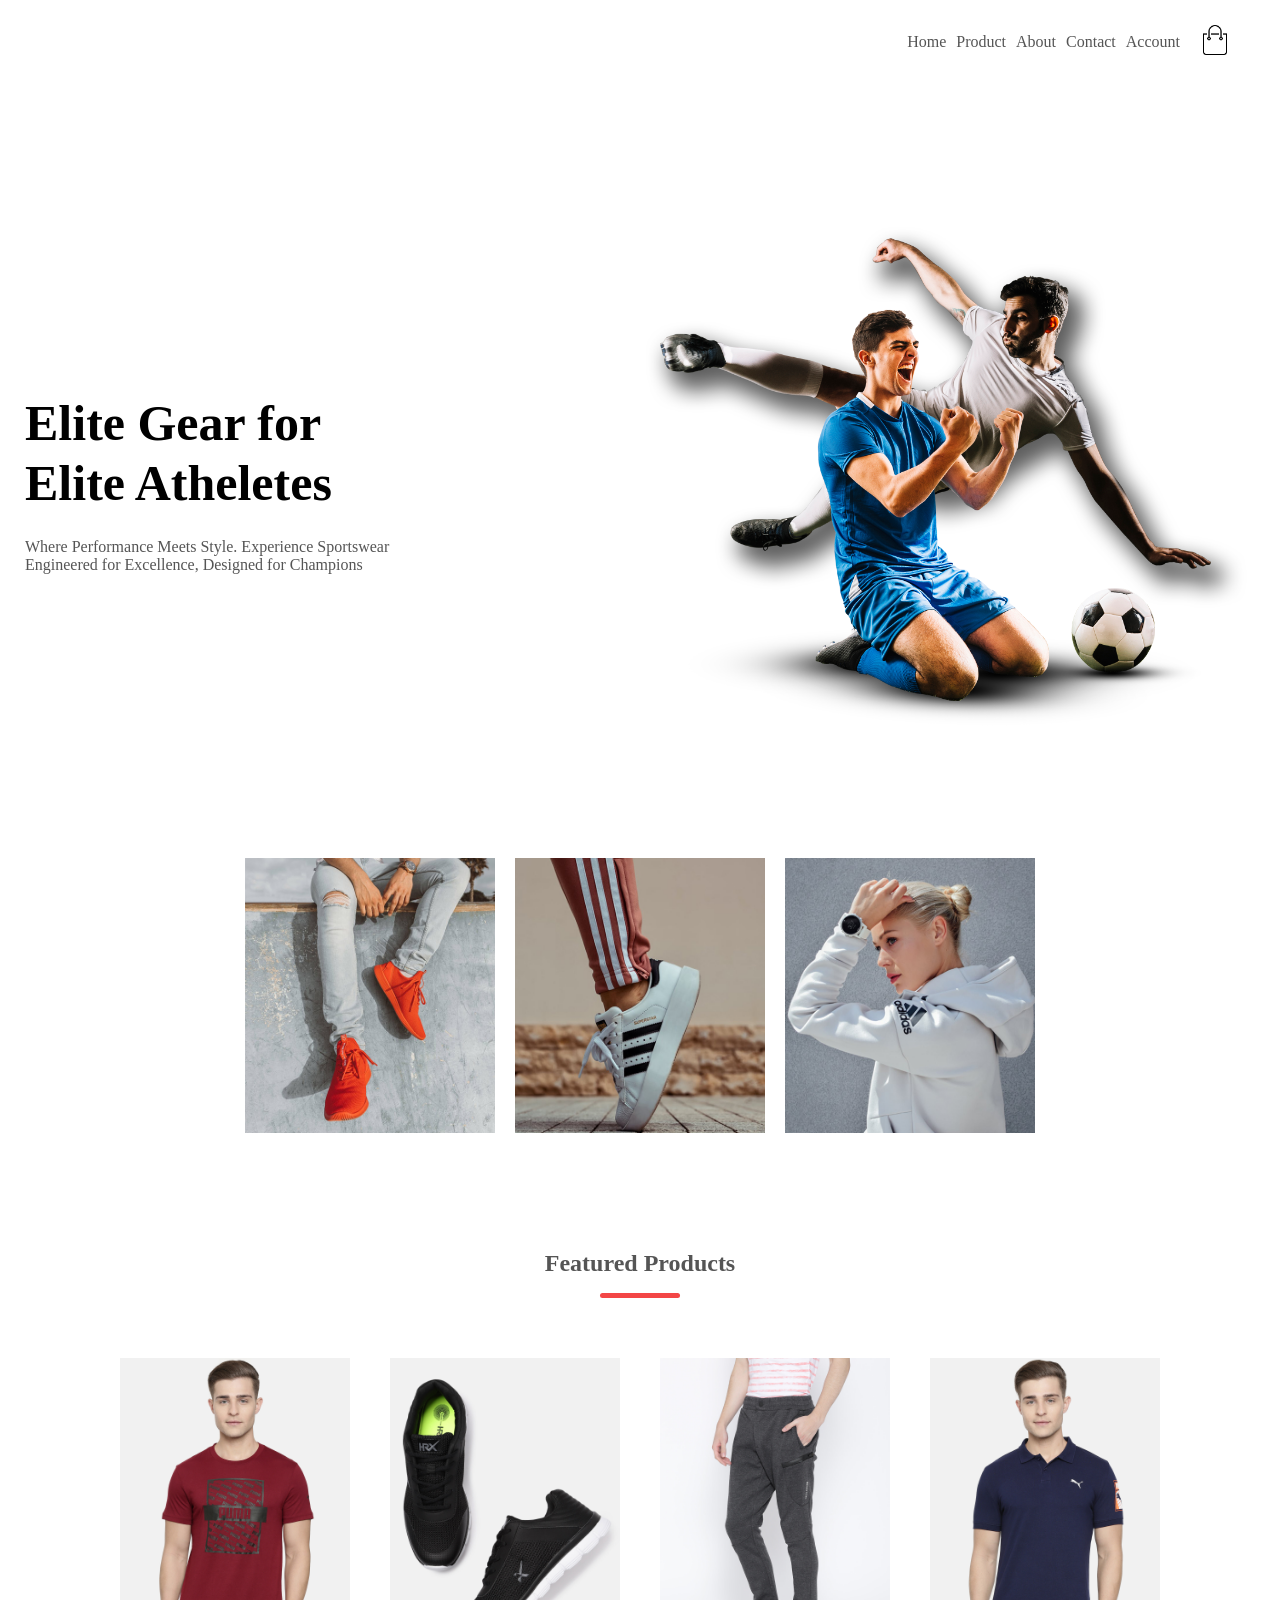
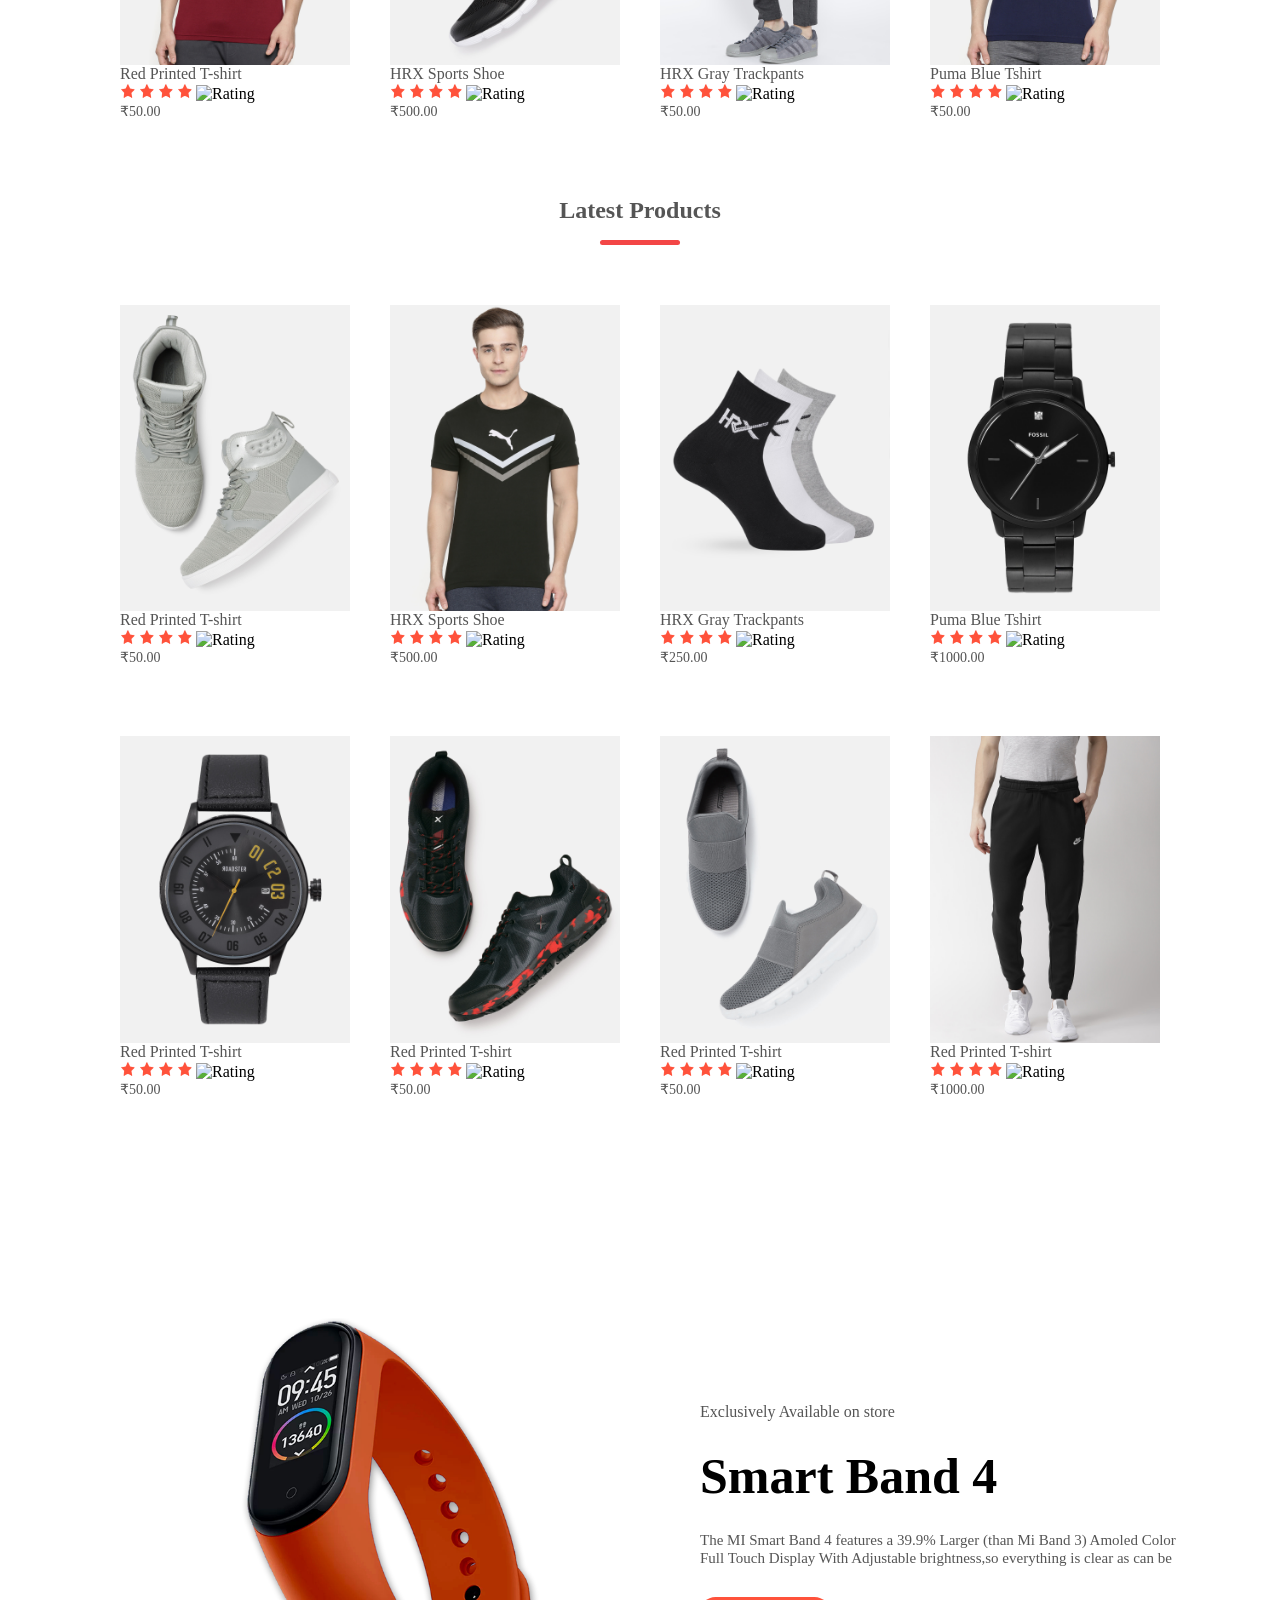
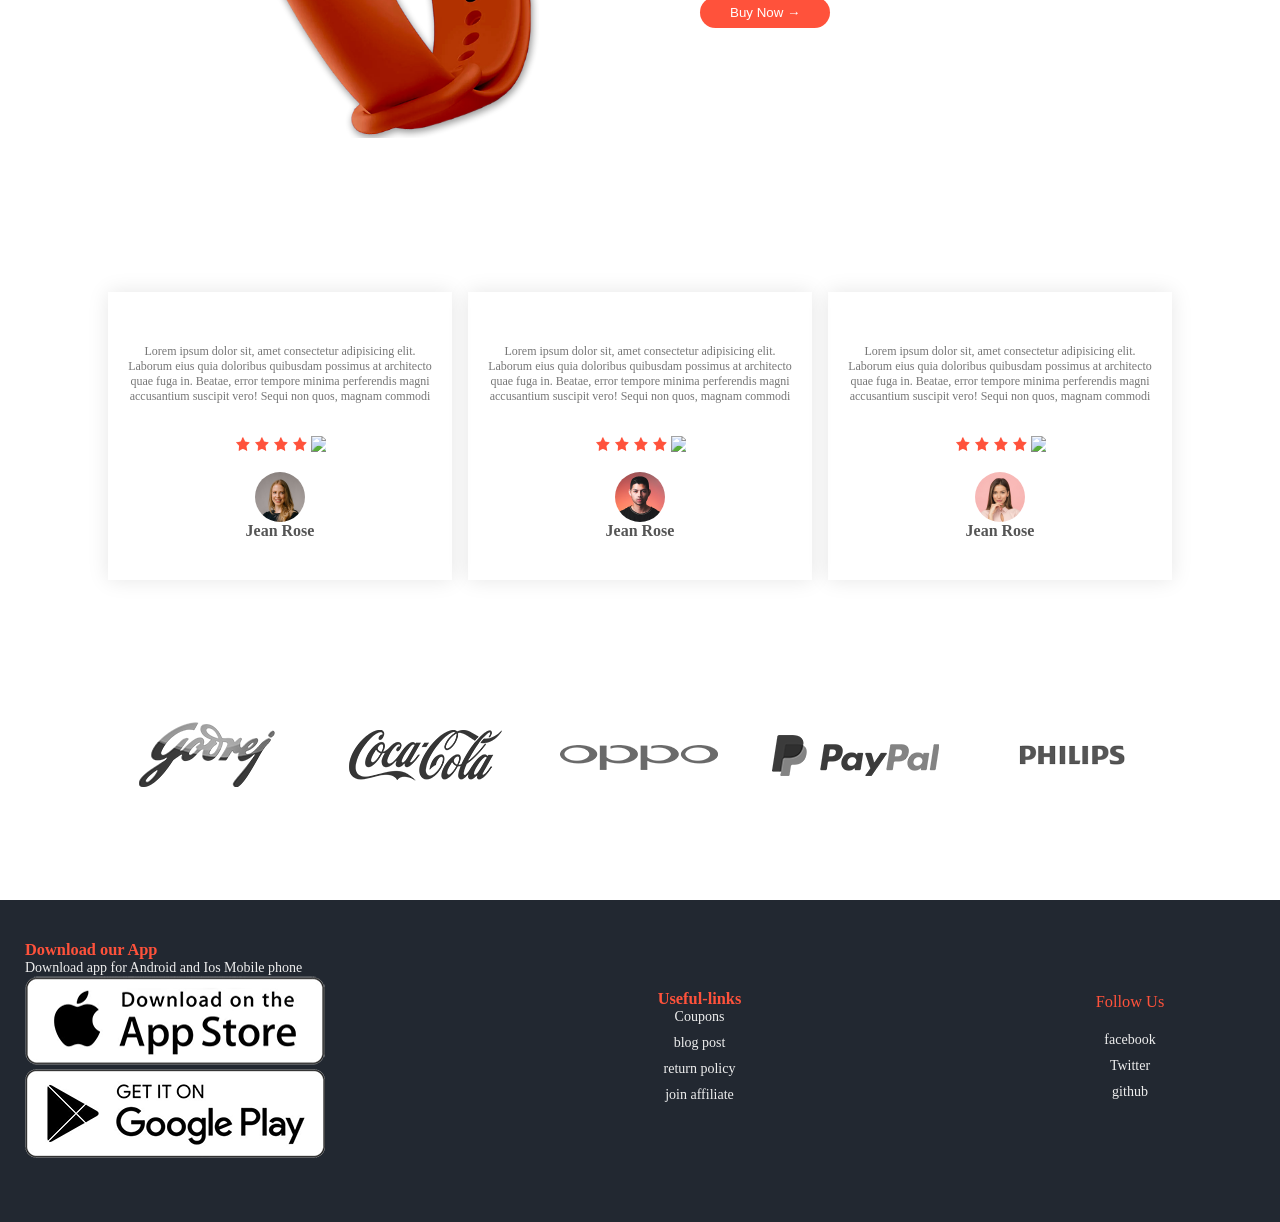
==== commit 5768444b: "add responsiveness at the breakpoint 800px and create a hidden-nav-items class for wraping menu bar " ====
--- a/index.html
+++ b/index.html
@@ -17,13 +17,31 @@
   <div class="header">
     <div class="container">
       <div class="nav-bar">
+        <div class="nav-items">
+          <a href="index.html">Home</a>
+          <a href="products.html">Product</a>
+          <a href="#about">About</a>
+          <a href="#contact">Contact</a>
+          <a href="account">Account</a>
+
+        </div>
+        <a href="carts.html"><img src="imgs/images/cart.png" width="30" height="30" /></a>
+        <label class="menu-icon" for="menu-toggle">
+          <img src="imgs/images/menu.png" alt="menu">
+        </label>
+      </div>
+      <input type="checkbox" id="menu-toggle" />
+      <div class="hidden-nav-items">
+
         <a href="index.html">Home</a>
         <a href="products.html">Product</a>
         <a href="#about">About</a>
         <a href="#contact">Contact</a>
         <a href="account">Account</a>
-        <a href=""><img src="imgs/images/cart.png" width="30" height="30" /></a>
+
       </div>
+
+
       <div class="headerContent">
         <div class="headerContentItem">
           <h1>Elite Gear for <br />Elite Atheletes</h1>
--- a/styles.css
+++ b/styles.css
@@ -5,23 +5,58 @@
 
 .header {
   background-color: rgba(255, 255, 255, 0.8);
-}
-
-.container {
-  max-width: 1300px;
-  padding: 0px 25px;
-}
-
-.nav-bar {
-  display: flex;
-  align-items: center;
-  padding: 25px;
-  justify-content: flex-end;
-  gap: 20px;
-
-  a {
-    color: #555;
-    text-decoration: none;
+
+
+  .container {
+    max-width: 1300px;
+    padding: 0px 25px;
+
+
+    .nav-bar {
+      display: flex;
+      align-items: center;
+      padding: 25px;
+      justify-content: flex-end;
+      gap: 20px;
+
+      .nav-items {
+        display: flex;
+        align-items: center;
+        gap: 10px;
+      }
+
+      .menu-icon {
+        display: none;
+        height: 30px;
+        width: 30px;
+        img{
+          width: 100%;;
+        }
+      }
+
+      a {
+        color: #555;
+        text-decoration: none;
+      }
+    }
+    #menu-toggle{
+      display:none;
+    }
+    .hidden-nav-items{
+      display: flex;
+      flex-direction: column;
+      background-color: #333;
+      align-items: flex-end;
+      gap:10px;
+      transition: all 0.5 ease;
+      max-height: 0px;
+      a{
+        margin-right: 50px;
+        color:#fff;
+        text-decoration: none;
+        
+      }
+    }
   }
 }
 
@@ -74,25 +109,12 @@
   }
 
   .categories-item img {
-
-    /* width: 250px;
-    height: auto;
-    border-radius: 10px; */
-
-    /* width:32%;
-    height: auto; */
-
-
+    margin-bottom: 30px;
     flex-basis: 20%;
-    min-width: 32%;
-  }
-
-  @media (max-width: 768px) {
-    .categories .container img {
-      flex-basis: 100%;
-      min-width: 100%;
-    }
-  }
+    min-width: 250px;
+  }
+
+
 }
 
 /* styling Features */
@@ -223,7 +245,7 @@
 
 .testimonialParentContainer {
   padding-top: 70px;
- 
+
   .testimonialInnerContainer {
     display: flex;
     margin: auto;
@@ -276,36 +298,39 @@
   .testimonialCard:hover {
     transform: translateY(-10px);
   }
- }
-
-.brandingContainer{
+}
+
+.brandingContainer {
   margin: 100px auto;
 
-  .brandingInnerContainer{
+  .brandingInnerContainer {
     display: flex;
     justify-content: space-around;
     max-width: 1080px;
     padding: 0px 25px;
     margin: auto;
-
-    img{
+    flex-wrap: wrap;
+
+    img {
       cursor: pointer;
       /* when cursor point on the image it shade become 100% */
       filter: grayscale(100%);
     }
-    img:hover{
+
+    img:hover {
       filter: grayscale(0%);
     }
   }
 }
-.footer{
+
+.footer {
   background-color: #222831;
   color: #eeeeee;
   font-size: 14px;
-  padding: 40px 0px; 
-
-   
-  .footerInnerContainer{
+  padding: 40px 0px;
+
+
+  .footerInnerContainer {
     display: flex;
     align-items: center;
     justify-content: space-between;
@@ -314,128 +339,140 @@
     padding: 0px 25px;
   }
 
-  .footerColumn{
-   min-width: 250px;
-   margin-bottom: 20px;
-   display: flex;
-   flex-direction: column;
-    }
-    .footerColumn1{
-
-      flex-basis: 30%;
-
-      h3 {
-        color:#ff523b;
-      }
-
-      p {
-        color: #eeeeee;
-      }
-
-      .footerStroreContainer{
-        display:flex;
-        align-items: center;
-        gap: 4px;
-        margin-top: 20px;
-
-        img{
-          width: 140px;
-          margin: 5px 0px;
-        }
-
-      }
-  }
-  .footerColumn2{
-
-      flex: 1;
+  .footerColumn {
+    min-width: 250px;
+    margin-bottom: 20px;
+    display: flex;
+    flex-direction: column;
+  }
+
+  .footerColumn1 {
+
+    flex-basis: 30%;
+
+    h3 {
+      color: #ff523b;
+    }
+
+    p {
+      color: #eeeeee;
+    }
+
+    .footerStroreContainer {
+      display: flex;
       align-items: center;
-
-      h3 {
-        color:#ff523b;
-      }
-
-      p {
-        color: #eeeeee;
-        margin-bottom: 10px;
-        cursor: pointer;
-        transition: color 0.3s ease;
-        
-      }
-      p:hover{
-        text-decoration: underline;
-        color: #ff523b;
-
-
-  }
-  }
-  .footerColumn3{
-
-      flex-basis: 12%;
-      align-items: center;
-      
-
-      h3 {
-        color:#ff523b;
-        margin-bottom: 20px;
-        font-weight: 500;
-      }
-
-      p {
-        color: #eeeeee;
-        margin-bottom: 10px;
-        cursor: pointer;
-        transition: color 0.3s ease;
-        
-      }
-      p:hover{
-        text-decoration: underline;
-        color: #ff523b;
-      }
-
-      }
-    }
-    /* designing product page */
-    .altProductSection{
-      display: flex;
-      flex-direction: column;
-      max-width: 1080px;
-      padding: 0px 25px;
-      margin:auto;
-      .altProductSectionLabel{
-        display:flex;
-        justify-content: space-between;
-        align-items: center;
-        margin: 100px 0px 50px;
-        select{
-          border: 1px solid #ff523b;
-          padding: 5px ;
-          outline: none;
-        }
-      }
-      .paginationButtonContainer{
-        display: flex;
-        align-items: center;
-        gap: 10px;
-        .paginationButton{
-         display:inline-block;
-         border: 1px solid #ff523b;
-        
-         width: 40px;
-         height: 40px;
-         text-align: center;
-         line-height: 40px;
-          cursor: pointer;
-          margin-bottom: 80px;
-        }
-       .paginationButton:hover{
-          background-color: #ff523b;
-          color: white;
-       
-      }
-    }
-  }
-  /* designing  */
-.product-detail-container{
+      gap: 4px;
+      margin-top: 20px;
+
+      img {
+        width: 140px;
+        margin: 5px 0px;
+      }
+
+    }
+  }
+
+  .footerColumn2 {
+
+    flex: 1;
+    align-items: center;
+
+    h3 {
+      color: #ff523b;
+    }
+
+    p {
+      color: #eeeeee;
+      margin-bottom: 10px;
+      cursor: pointer;
+      transition: color 0.3s ease;
+
+    }
+
+    p:hover {
+      text-decoration: underline;
+      color: #ff523b;
+
+
+    }
+  }
+
+  .footerColumn3 {
+
+    flex-basis: 12%;
+    align-items: center;
+
+
+    h3 {
+      color: #ff523b;
+      margin-bottom: 20px;
+      font-weight: 500;
+    }
+
+    p {
+      color: #eeeeee;
+      margin-bottom: 10px;
+      cursor: pointer;
+      transition: color 0.3s ease;
+
+    }
+
+    p:hover {
+      text-decoration: underline;
+      color: #ff523b;
+    }
+
+  }
+}
+
+/* designing product page */
+.altProductSection {
+  display: flex;
+  flex-direction: column;
+  max-width: 1080px;
+  padding: 0px 25px;
+  margin: auto;
+
+  .altProductSectionLabel {
+    display: flex;
+    justify-content: space-between;
+    align-items: center;
+    margin: 100px 0px 50px;
+
+    select {
+      border: 1px solid #ff523b;
+      padding: 5px;
+      outline: none;
+    }
+  }
+
+  .paginationButtonContainer {
+    display: flex;
+    align-items: center;
+    gap: 10px;
+
+    .paginationButton {
+      display: inline-block;
+      border: 1px solid #ff523b;
+
+      width: 40px;
+      height: 40px;
+      text-align: center;
+      line-height: 40px;
+      cursor: pointer;
+      margin-bottom: 80px;
+    }
+
+    .paginationButton:hover {
+      background-color: #ff523b;
+      color: white;
+
+    }
+  }
+}
+
+/* designing  */
+.product-detail-container {
   margin-top: 80px;
   max-width: 1080px;
   margin: auto;
@@ -445,84 +482,266 @@
   flex-wrap: wrap;
   align-items: center;
 
-  .product-detail-content{
-      flex-basis: calc(50% - 50px);
-      padding: 20px;
-      min-width: 300px;
-  }
-  .product-detail-img-container{
-    gap:4px;
-    
-    .poduct-detail-big-image{
+  .product-detail-content {
+    flex-basis: calc(50% - 50px);
+    padding: 20px;
+    min-width: 300px;
+  }
+
+  .product-detail-img-container {
+    gap: 4px;
+
+    .poduct-detail-big-image {
       width: 100%;
     }
-    .product-small-img-container-wrapper{
+
+    .product-small-img-container-wrapper {
       display: flex;
       align-items: center;
       justify-content: space-between;
 
-      .product-small-img-container{
+      .product-small-img-container {
         flex-basis: 24%;
-        img{
-          width:100%;
+
+        img {
+          width: 100%;
         }
       }
     }
   }
 
-  .product-detail-text-container{
-    p{
-      color:#555;
-    }
-    h1{
-      font-size:50px;
+  .product-detail-text-container {
+    p {
+      color: #555;
+    }
+
+    h1 {
+      font-size: 50px;
       line-height: 60px;
       margin: 20px 0;
     }
-    h4{
+
+    h4 {
       display: block;
       padding: 10px;
-      margin-top:20px;
+      margin-top: 20px;
       border: 1px solid #ff523b;
-      outline:none;
-      width:fit-content;
-
-    }
-    .addToCartButtonWrapper{
+      outline: none;
+      width: fit-content;
+
+    }
+
+    .addToCartButtonWrapper {
       display: flex;
       align-items: center;
       gap: 10px;
 
       input {
-        width: 15px;
+        width: 50px;
         height: 40px;
-        padding-left: 10px ;
+        padding-left: 10px;
         font-size: 20px;
         margin-right: 10px;
         border: 1px solid #ff523b;
         outline: none;
-        width: fit-content;
-
-      }
-      .addToCartButton{
+
+
+      }
+
+      .addToCartButton {
         display: inline-block;
         background-color: #ff523b;
         color: #fff;
-        padding: 0 30px;
+        padding: 8px 30px;
         margin: 30px 0;
-        border-radius: 30px ;
+        border-radius: 30px;
         transition: background 0.5s;
-
-      }
-      .addToCartButton:hover{
+        text-decoration: none;
+
+      }
+
+      .addToCartButton:hover {
         background-color: #222831;
-    }
-  }
-
-}
-}
-
-
-  
-
- 
+      }
+    }
+
+  }
+}
+
+/* styling the cart page */
+.cartSectionWrapper {
+  margin: 80px auto;
+  max-width: 1080px;
+  padding-left: 25px;
+  padding-right: 25px;
+
+  table {
+    width: 100%;
+    border-collapse: collapse;
+
+    th {
+      text-align: left;
+      background-color: #ff523b;
+      padding: 5px;
+      color: #fff;
+      font-weight: normal;
+    }
+
+    th:last-child {
+      text-align: right;
+    }
+
+    td {
+      padding: 10px 5px;
+    }
+
+    .cart-info {
+      display: flex;
+      flex-wrap: wrap;
+
+      img {
+        width: 80px;
+        height: 80px;
+        margin-right: 10px;
+
+        .cart-info-detail {
+          display: flex;
+          flex-direction: column;
+
+          p {
+            color: #555;
+          }
+
+          small {
+            color: #555;
+          }
+
+          a {
+            color: #ff523b;
+            font-size: 12px;
+            text-decoration: none;
+            margin-top: 4px;
+          }
+        }
+      }
+    }
+
+    input {
+      width: 40px;
+      outline: none;
+      margin-top: 4px;
+    }
+
+    td:last-child {
+      text-align: right;
+    }
+
+  }
+
+  .totalprice {
+    display: flex;
+    justify-content: flex-end;
+
+    table {
+      border-top: 3px solid #ff523b;
+      max-width: 350px;
+    }
+  }
+
+  .checkoutBtn {
+    display: inline-block;
+    background-color: #f34646;
+    color: #fff;
+    padding: 8px 30px;
+    margin: 30px 0;
+    border-radius: 30px;
+    transition: background ease 0.5s;
+
+  }
+
+  .checkoutBtn:hover {
+    background-color: #222831;
+  }
+}
+
+
+@media only screen and (max-width: 600px) {
+  .headerContent {
+    flex-direction: column;
+
+    p,
+    h1 {
+      text-align: center;
+    }
+  }
+
+  .categories .categories-item img {
+    flex-basis: 100%;
+    align-items: center;
+  }
+
+  .productConatiner .productCard {
+    flex-basis: 100% !important;
+
+    .product-title,
+    .product-price {
+      text-align: center;
+    }
+
+    div {
+      display: flex;
+      justify-content: center;
+    }
+  }
+
+  .smart-watch-banner {
+    .container {
+      flex-direction: column;
+
+      .smart-watch-banner-content {
+        display: flex;
+        flex-direction: column;
+        text-align: center;
+
+        .buyNowButton {
+          margin: 20px auto;
+        }
+      }
+    }
+  }
+
+  .testimonialParentContainer .testimonialInnerContainer .testimonialCard {
+    flex-basis: 100%;
+
+  }
+
+  .footer .footerInnerContainer {
+    flex-direction: column;
+
+    .footerColumn {
+      text-align: center;
+    }
+
+    .footerStroreContainer {
+      flex-direction: column;
+    }
+  }
+}
+
+@media only screen and (max-width: 800px) {
+  .header {
+    .nav-bar {
+      .nav-items {
+        display: none !important;
+      }
+
+      .menu-icon {
+        display: block !important;
+      }
+    }
+    #menu-toggle:checked ~ .hidden-nav-items{
+      max-height: 140px !important;
+      padding: 10px  10px;
+    }
+  }
+}
